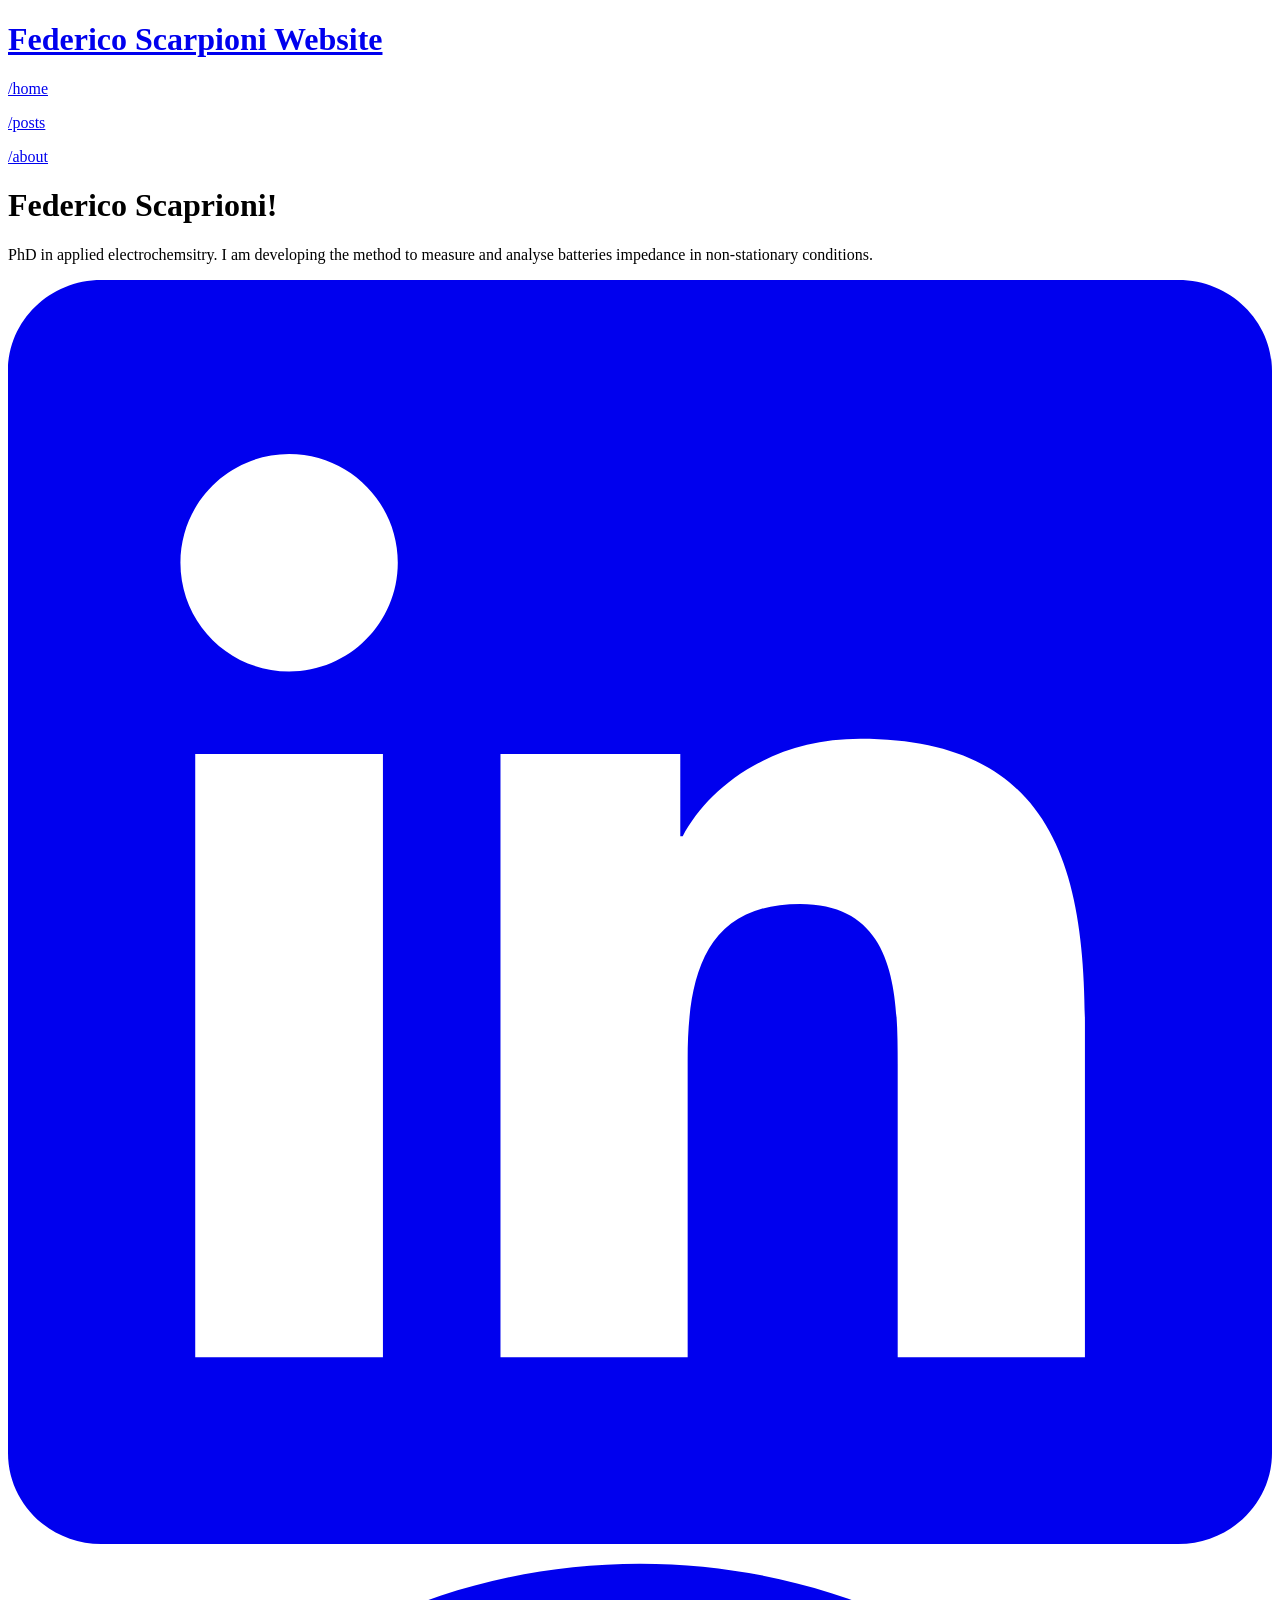
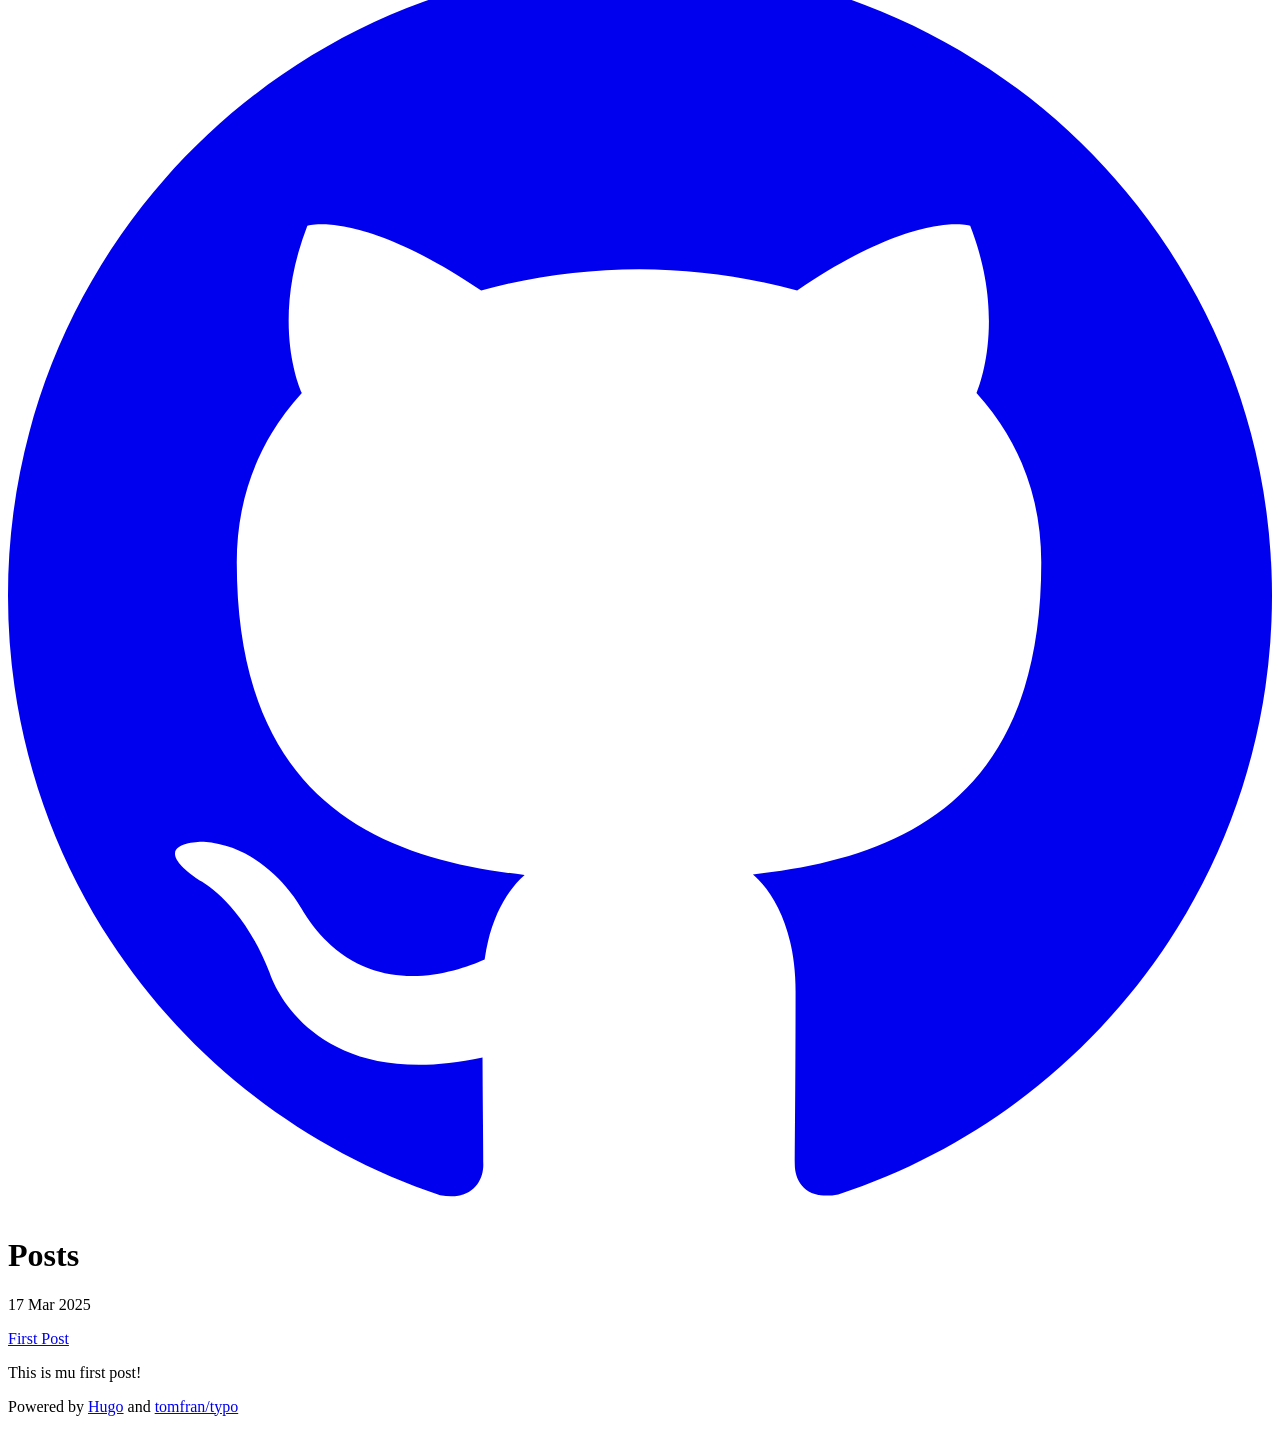
==== public/index.html @ dcdfedea "First build" ====
<!DOCTYPE html>
<html lang="en-us"
  dir="ltr">

<head>
	<meta name="generator" content="Hugo 0.145.0">
  <meta charset="utf-8">
<meta name="viewport" content="width=device-width">



<link rel="icon" type="image/ico" href="https://federicoscarpioni.github.io//favicon.ico">
<link rel="icon" type="image/png" sizes="16x16" href="https://federicoscarpioni.github.io//favicon-16x16.png">
<link rel="icon" type="image/png" sizes="32x32" href="https://federicoscarpioni.github.io//favicon-32x32.png">
<link rel="icon" type="image/png" sizes="192x192" href="https://federicoscarpioni.github.io//android-chrome-192x192.png">
<link rel="apple-touch-icon" sizes="180x180" href="https://federicoscarpioni.github.io//apple-touch-icon.png">

<link rel="alternate" type="application/rss+xml" href="https://federicoscarpioni.github.io/index.xml" title="Federico Scarpioni Website">
<meta name="description" content="A personal blog"/>



<title>
    
    Federico Scarpioni Website
    
</title>

<link rel="canonical" href="https://federicoscarpioni.github.io/"/>

<meta property="og:url" content="https://federicoscarpioni.github.io/">
  <meta property="og:site_name" content="Federico Scarpioni Website">
  <meta property="og:title" content="Home">
  <meta property="og:description" content="A personal blog">
  <meta property="og:locale" content="en_us">
  <meta property="og:type" content="website">













<link rel="stylesheet" href="/assets/combined.min.aac6743d27a20bf3c0aa1f8a621b189ed9afa2afa875152247023b9baa1f6547.css" media="all">









</head>







<body class="auto">

  <div class="content">
    <header>
      

<div class="header">

    

    <h1 class="header-title">
        <a href="https://federicoscarpioni.github.io/">Federico Scarpioni Website</a>
    </h1>

    <div class="flex">
        

        
        
      
        <p class="small  bold ">
            <a href="/" >
                /home
            </a>
        </p>
        
      
        <p class="small ">
            <a href="/posts" >
                /posts
            </a>
        </p>
        
      
        <p class="small ">
            <a href="/about" >
                /about
            </a>
        </p>
        
        
    </div>

    

</div>

    </header>

    <main class="main">
      






<div class="intro">
    
    <h1>Federico Scaprioni!</h1>
    

    
    <p>PhD in applied electrochemsitry. I am developing the method to measure and analyse batteries impedance in non-stationary conditions.</p>
    
</div>





<div class="social-icons">
    <a href="https://www.linkedin.com/in/federicoscarpioni/" target="_blank"
        rel="noopener noreferrer me"
        title="Linkedin">
        <svg role="img" fill="currentColor" viewBox="0 0 24 24" xmlns="http://www.w3.org/2000/svg"><title>LinkedIn</title><path d="M20.447 20.452h-3.554v-5.569c0-1.328-.027-3.037-1.852-3.037-1.853 0-2.136 1.445-2.136 2.939v5.667H9.351V9h3.414v1.561h.046c.477-.9 1.637-1.85 3.37-1.85 3.601 0 4.267 2.37 4.267 5.455v6.286zM5.337 7.433c-1.144 0-2.063-.926-2.063-2.065 0-1.138.92-2.063 2.063-2.063 1.14 0 2.064.925 2.064 2.063 0 1.139-.925 2.065-2.064 2.065zm1.782 13.019H3.555V9h3.564v11.452zM22.225 0H1.771C.792 0 0 .774 0 1.729v20.542C0 23.227.792 24 1.771 24h20.451C23.2 24 24 23.227 24 22.271V1.729C24 .774 23.2 0 22.222 0h.003z"/></svg>
    </a>
    <a href="https://github.com/federicoscarpioni" target="_blank"
        rel="noopener noreferrer me"
        title="Github">
        <svg role="img" fill="currentColor" viewBox="0 0 24 24" xmlns="http://www.w3.org/2000/svg"><title>GitHub</title><path d="M12 .297c-6.63 0-12 5.373-12 12 0 5.303 3.438 9.8 8.205 11.385.6.113.82-.258.82-.577 0-.285-.01-1.04-.015-2.04-3.338.724-4.042-1.61-4.042-1.61C4.422 18.07 3.633 17.7 3.633 17.7c-1.087-.744.084-.729.084-.729 1.205.084 1.838 1.236 1.838 1.236 1.07 1.835 2.809 1.305 3.495.998.108-.776.417-1.305.76-1.605-2.665-.3-5.466-1.332-5.466-5.93 0-1.31.465-2.38 1.235-3.22-.135-.303-.54-1.523.105-3.176 0 0 1.005-.322 3.3 1.23.96-.267 1.98-.399 3-.405 1.02.006 2.04.138 3 .405 2.28-1.552 3.285-1.23 3.285-1.23.645 1.653.24 2.873.12 3.176.765.84 1.23 1.91 1.23 3.22 0 4.61-2.805 5.625-5.475 5.92.42.36.81 1.096.81 2.22 0 1.606-.015 2.896-.015 3.286 0 .315.21.69.825.57C20.565 22.092 24 17.592 24 12.297c0-6.627-5.373-12-12-12"/></svg>
    </a>
</div>






<div class="list-container">
    
    <h1> Posts </h1>
    

    

    
    
    
    

    

    
    <div class="post-line">

    
    
    
    

    <p class="line-date">17 Mar 2025 </p>

    <div>
        <p class="line-title">
            <a href="/posts/first-post/">
                First Post
            </a>
        </p>

        
        <p class="line-summary"> <p>This is mu first post!</p> </p>
        
    </div>
</div>
    

    

    
</div>


    </main>
  </div>

  <footer>
    

    
    <p>Powered by
        <a href="https://gohugo.io/">Hugo</a>
        and
        <a href="https://github.com/tomfran/typo">tomfran/typo</a>
    </p>
    
    
    


  </footer>

  

</body>

<script src="/js/theme-switch.js"></script>
<script defer src="/js/copy-code.js"></script>
</html>
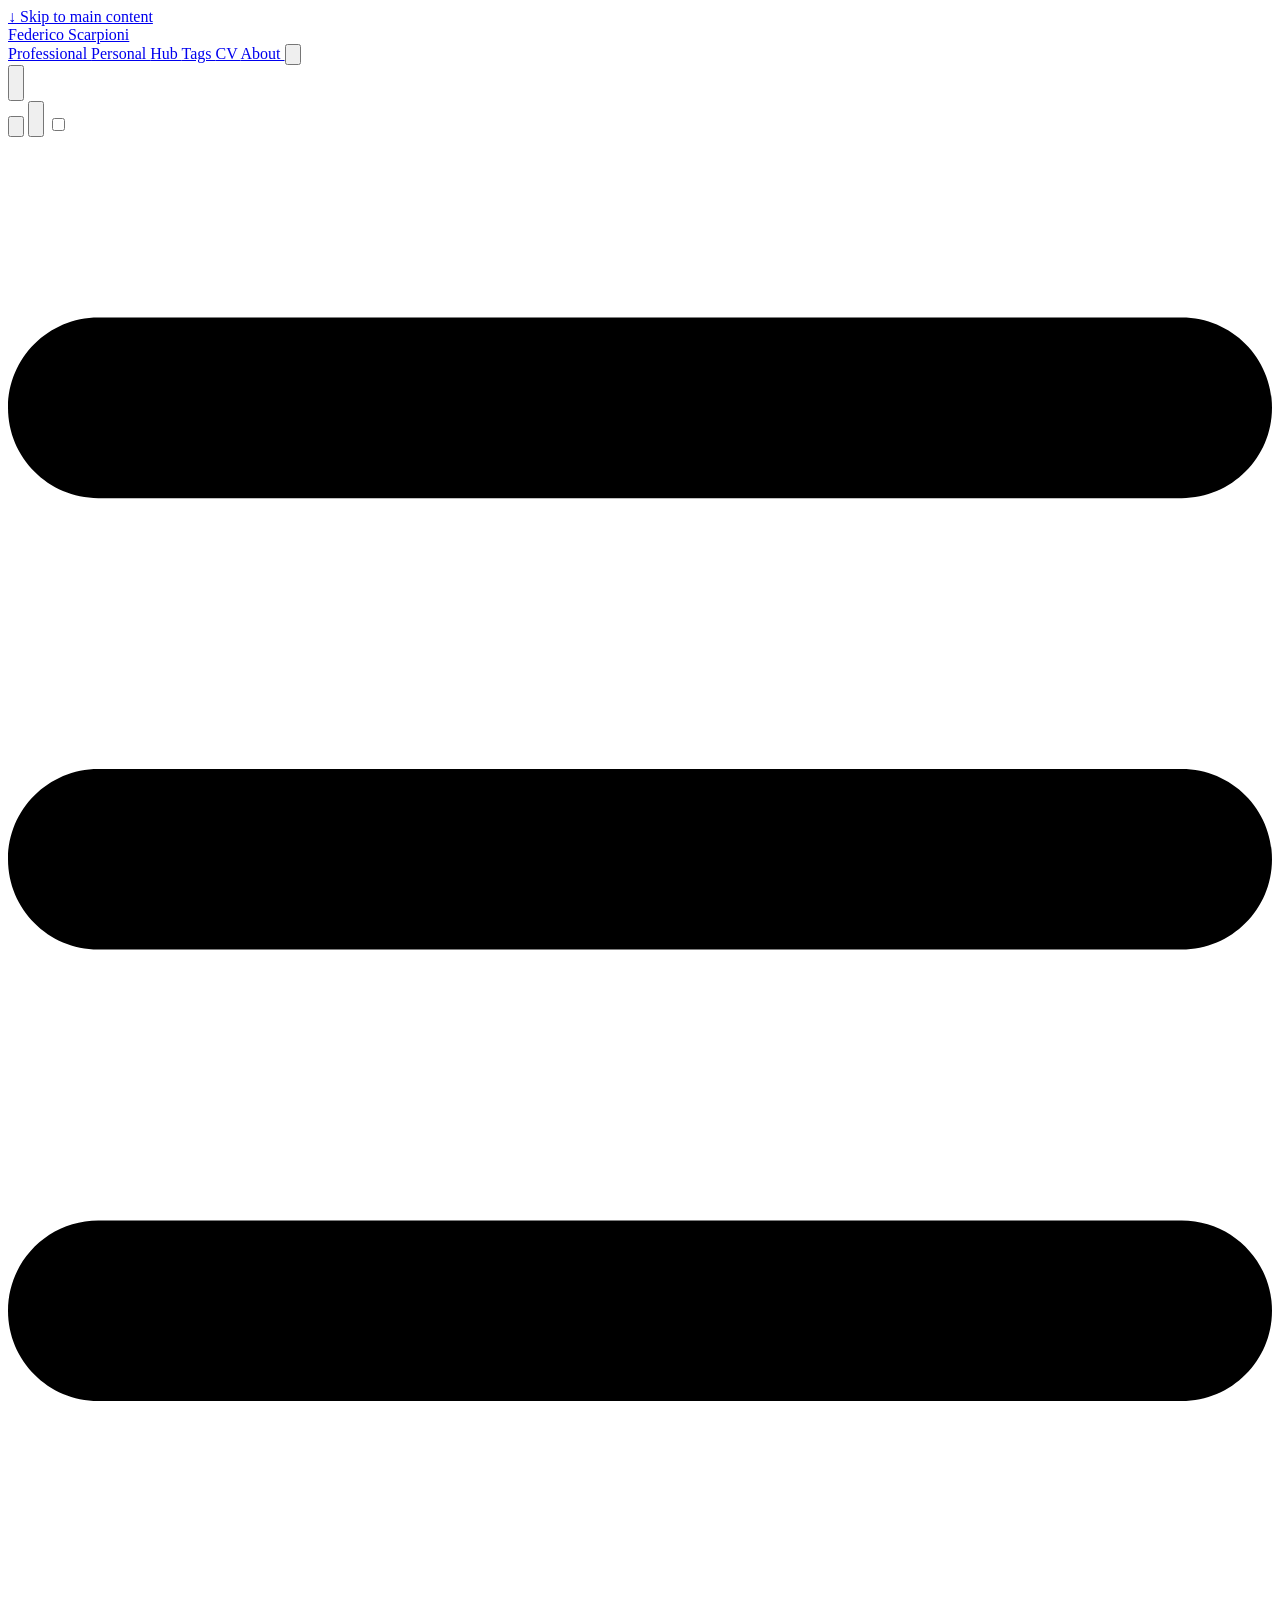
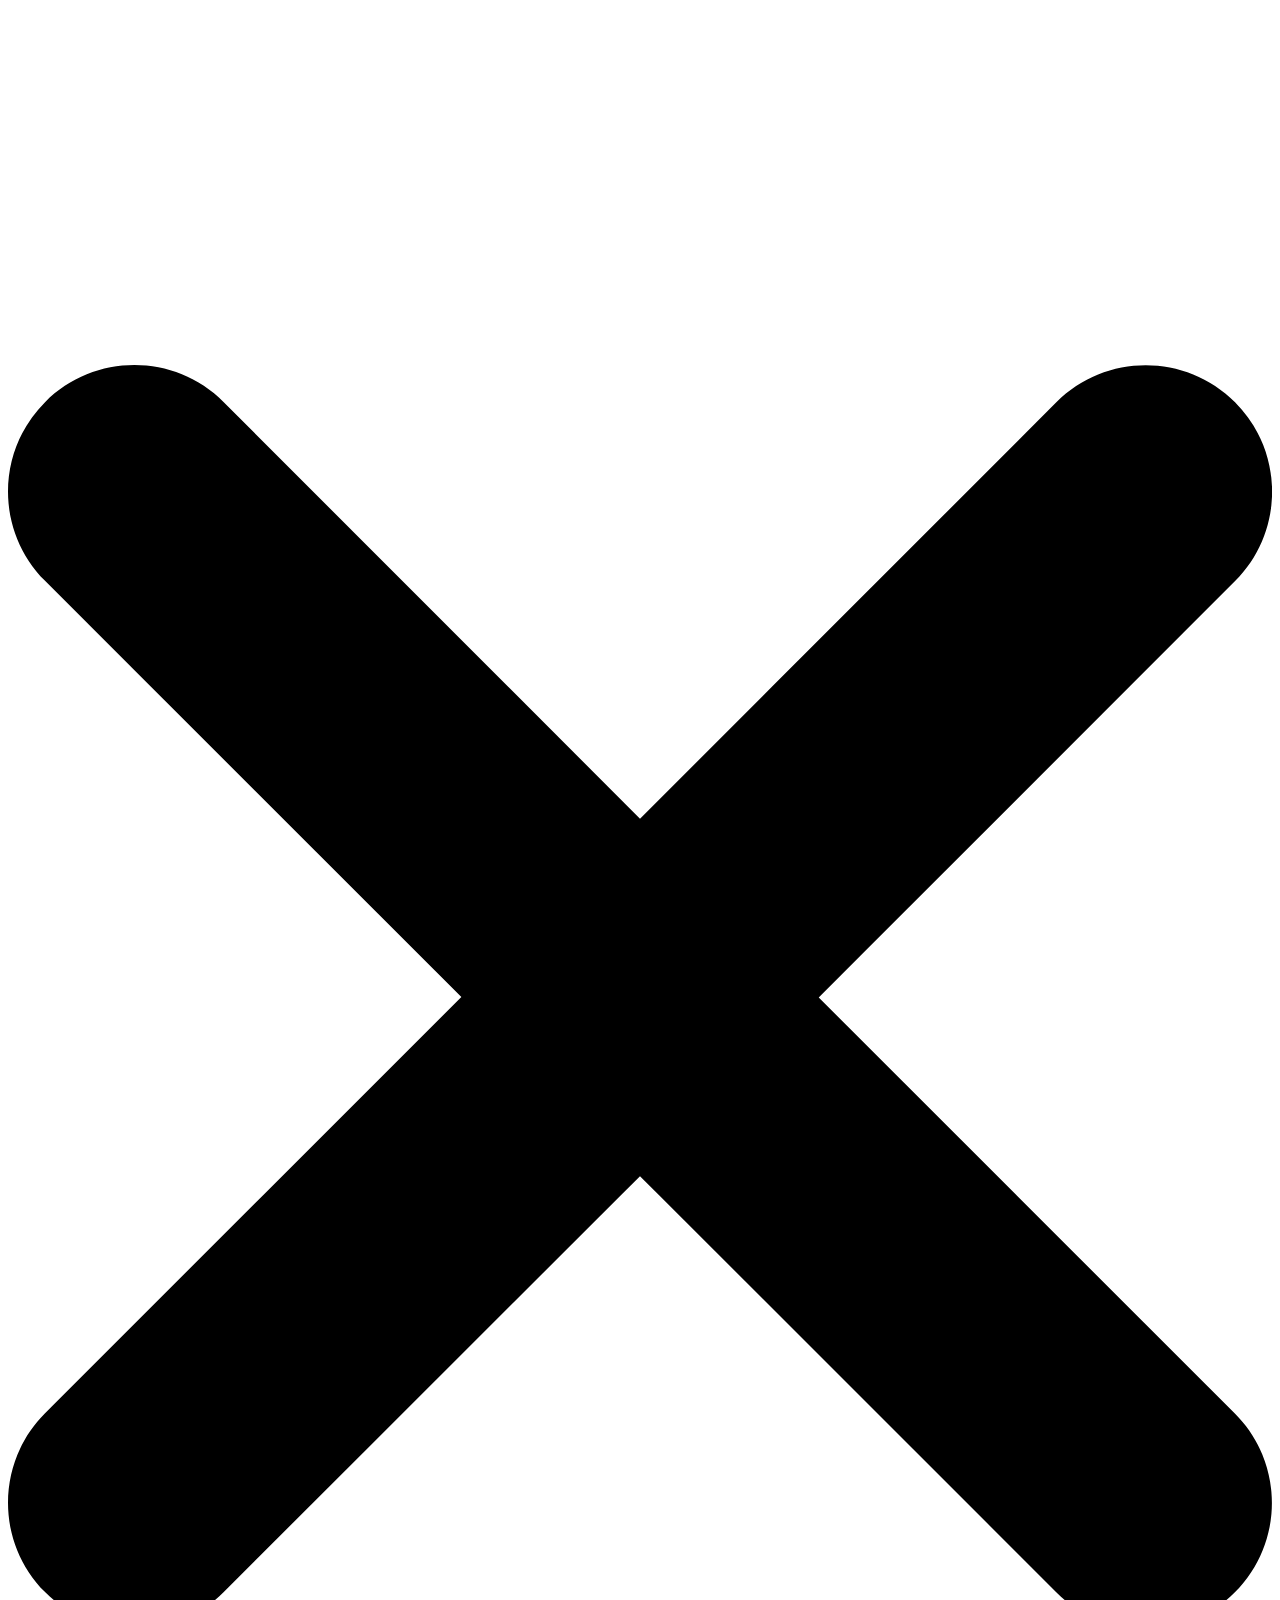
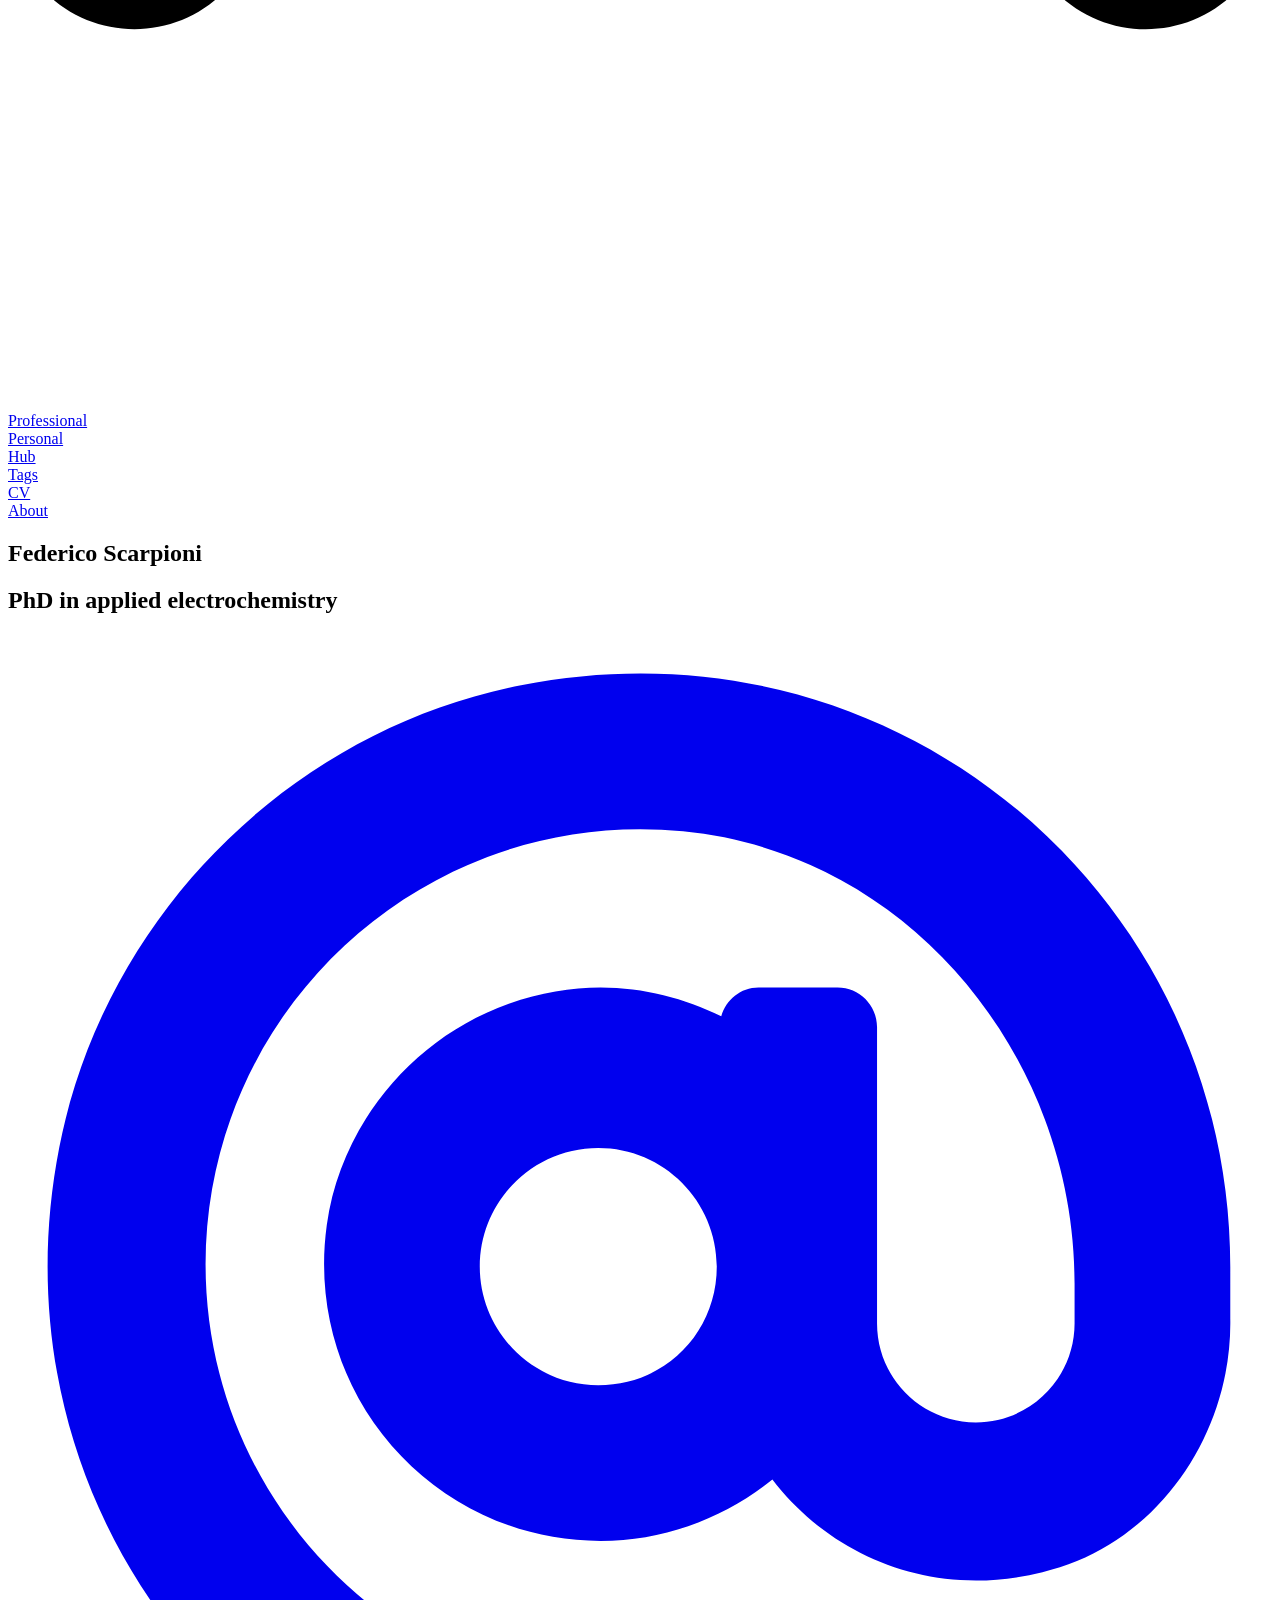
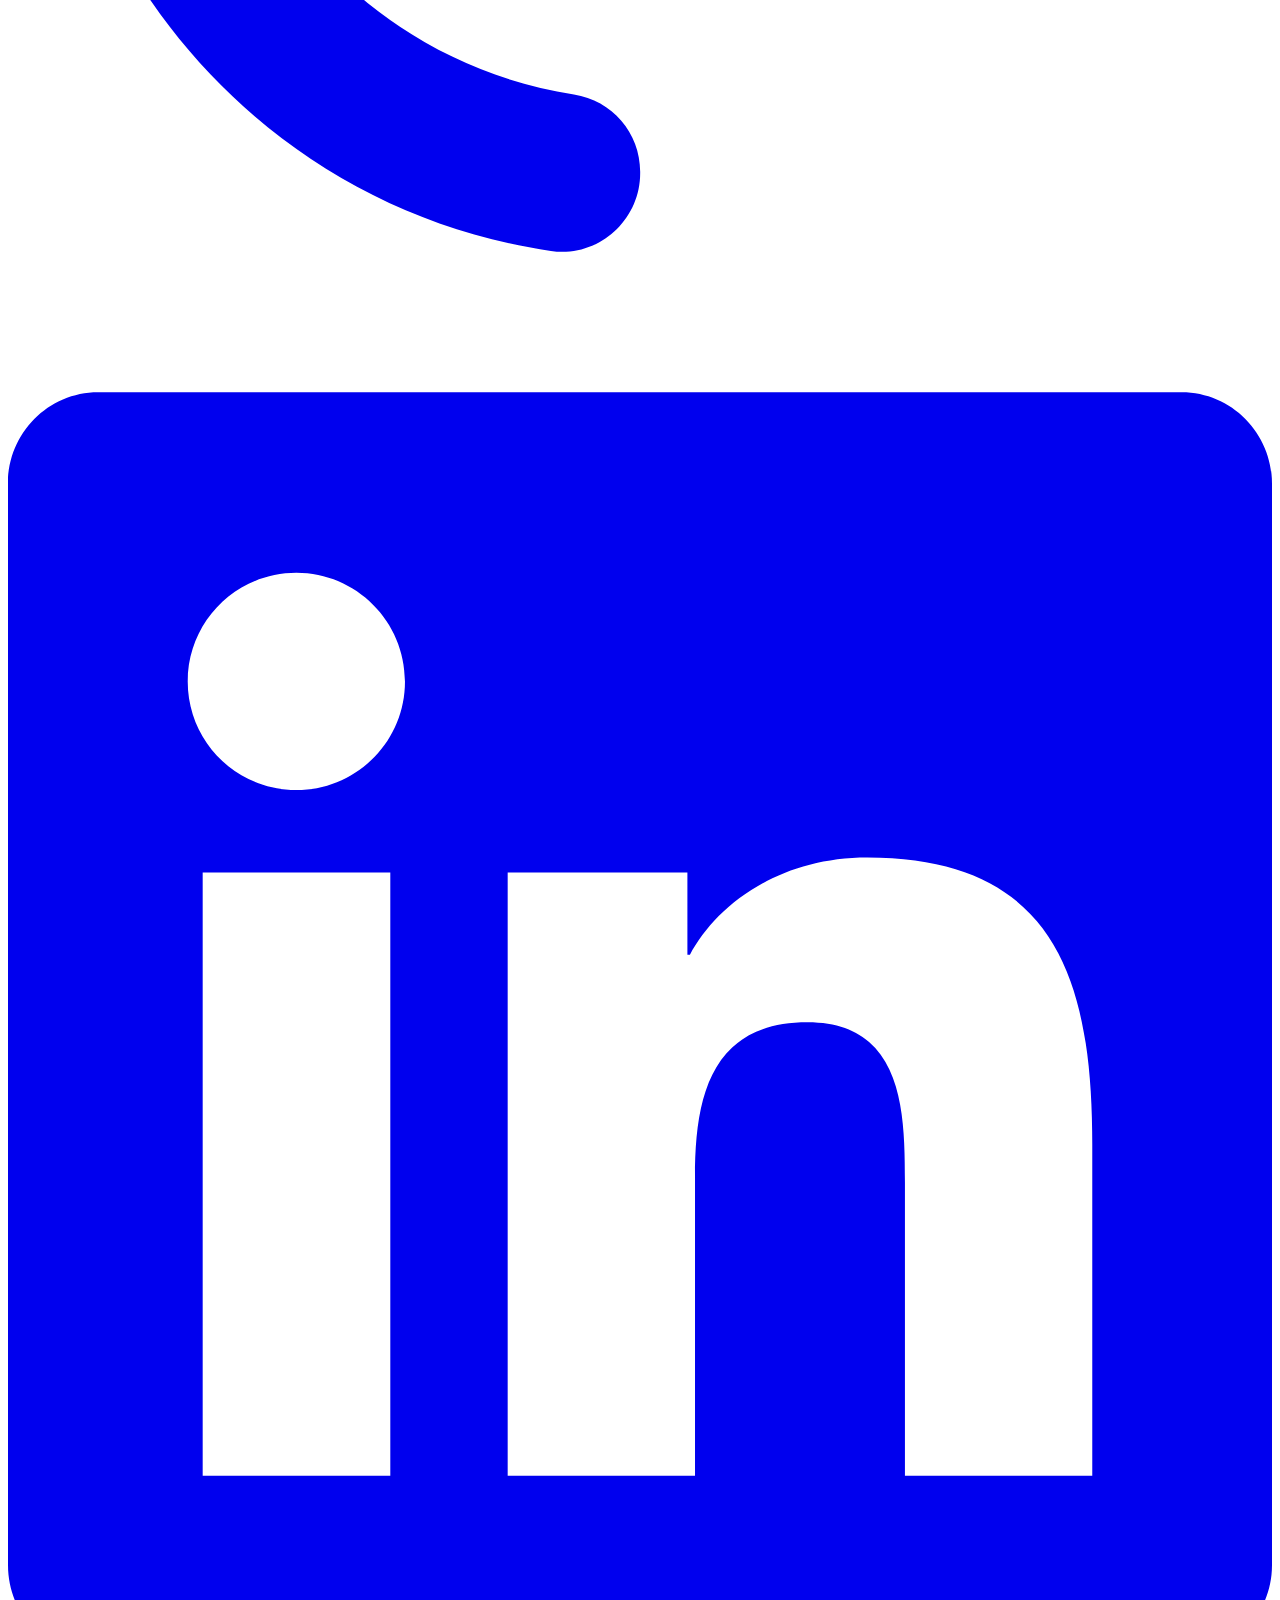
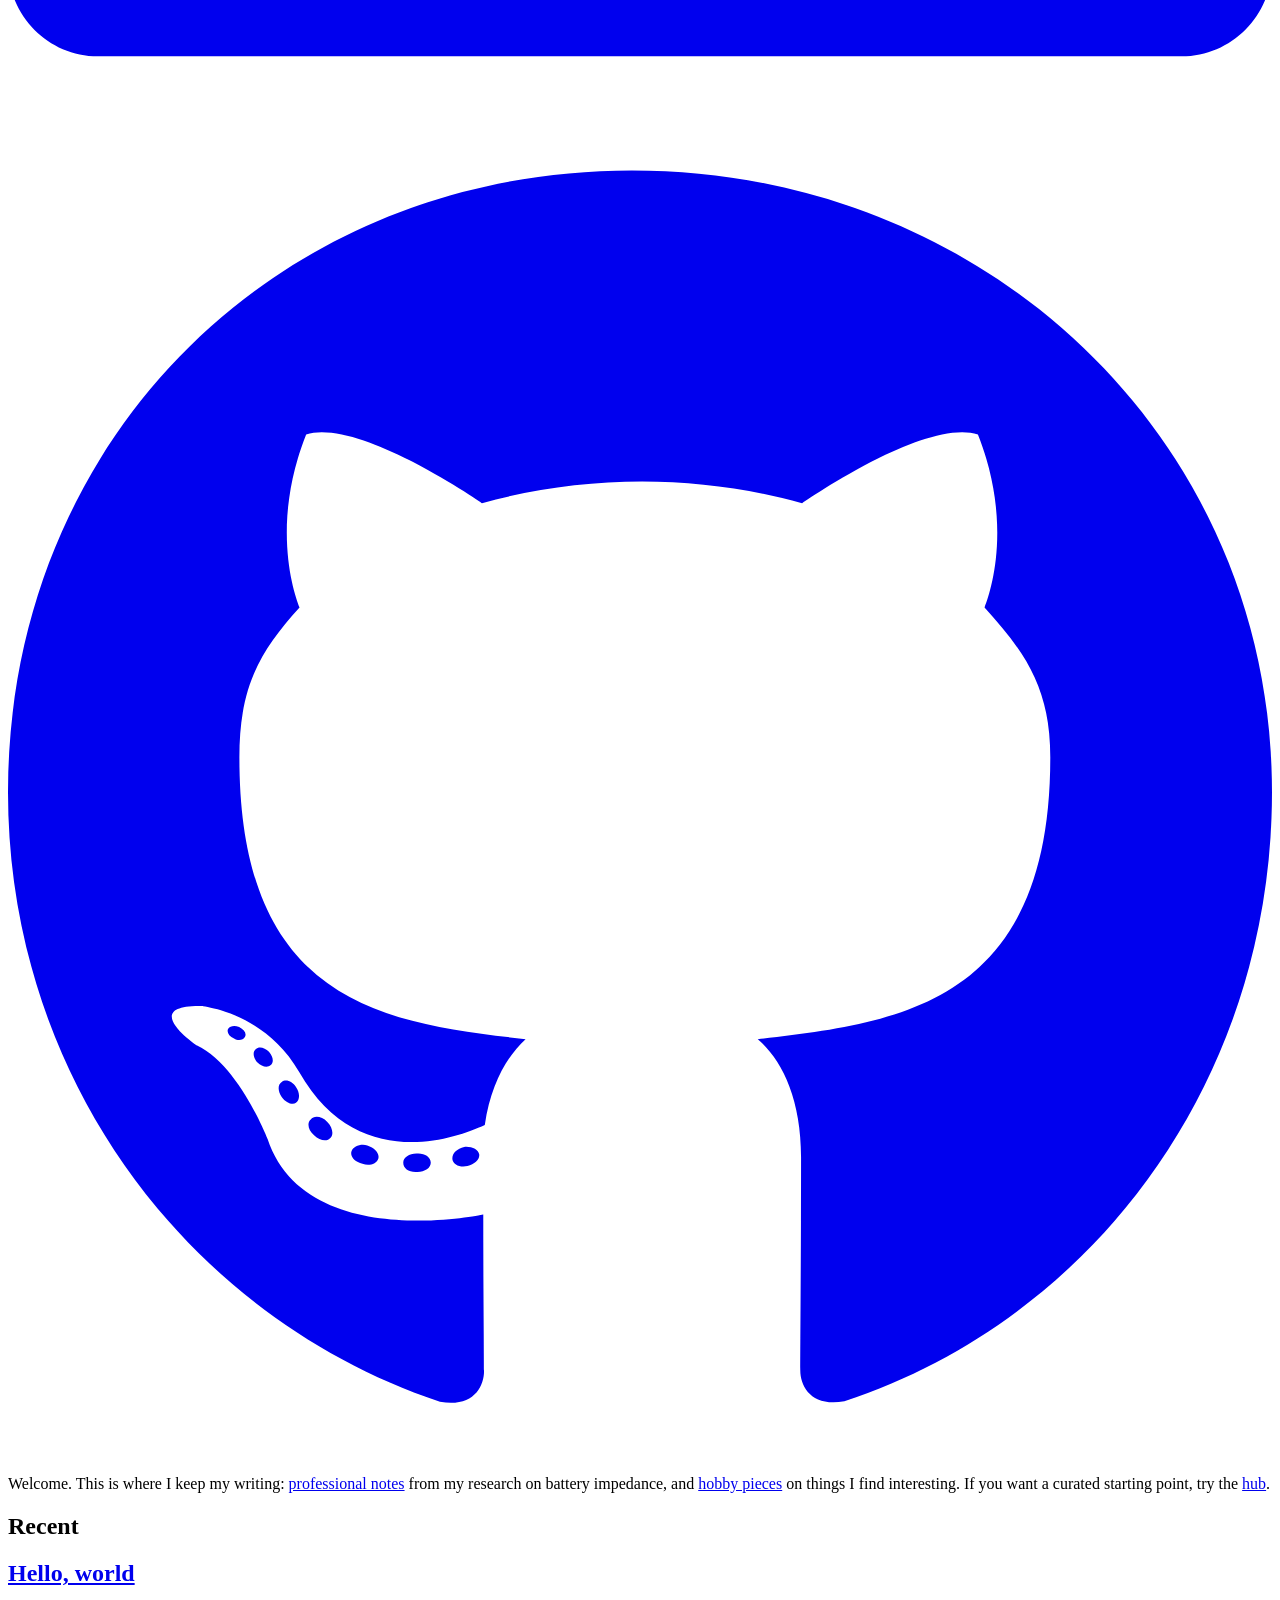
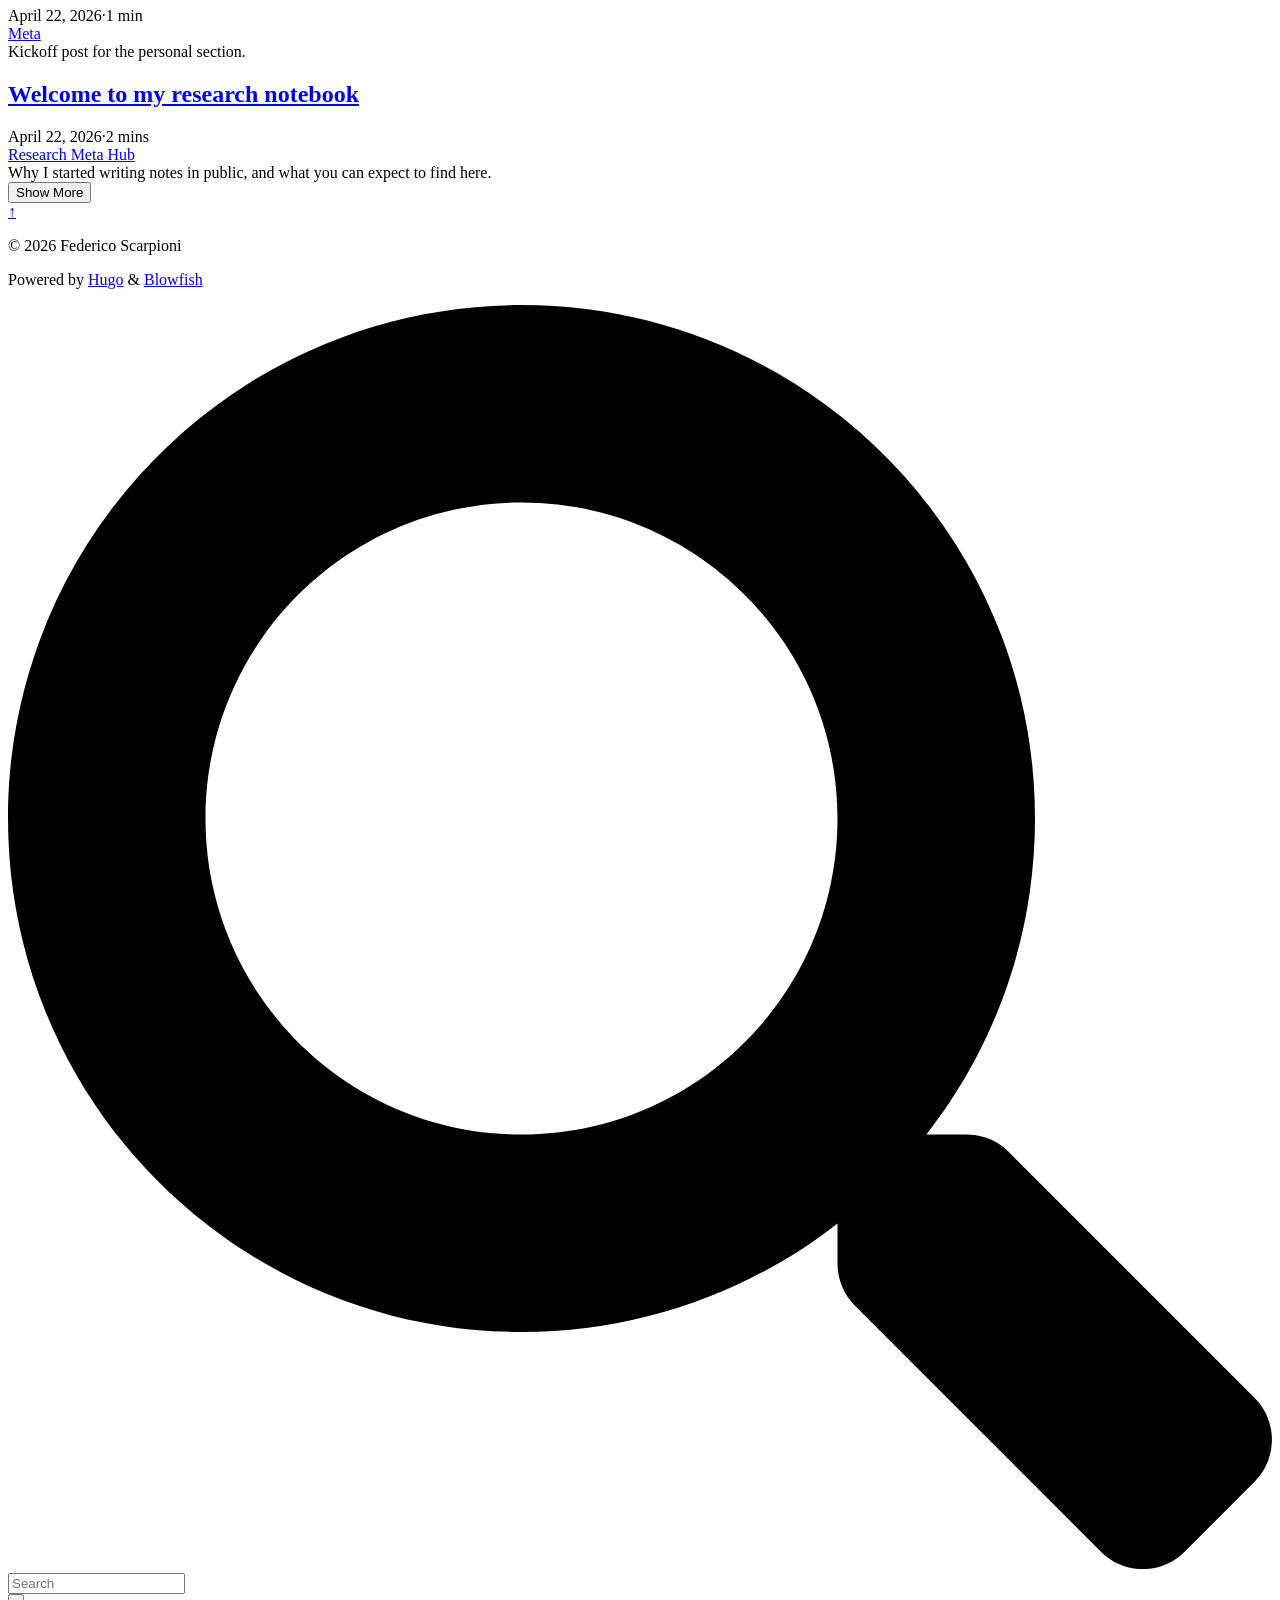
==== commit 8681f327: "Switch to Blowfish theme and restructure content" ====
--- a/public/index.html
+++ b/public/index.html
@@ -1,62 +1,255 @@
-<!DOCTYPE html>
-<html lang="en-us"
-  dir="ltr">
-
-<head>
-	<meta name="generator" content="Hugo 0.145.0">
+<!doctype html>
+<html
+  lang="en"
+  dir="ltr"
+  class="scroll-smooth"
+  data-default-appearance="auto"
+  data-auto-appearance="true"><head>
+	<meta name="generator" content="Hugo 0.160.1"><script src="/livereload.js?mindelay=10&amp;v=2&amp;port=1313&amp;path=livereload" data-no-instant defer></script>
   <meta charset="utf-8">
-<meta name="viewport" content="width=device-width">
-
-
-
-<link rel="icon" type="image/ico" href="https://federicoscarpioni.github.io//favicon.ico">
-<link rel="icon" type="image/png" sizes="16x16" href="https://federicoscarpioni.github.io//favicon-16x16.png">
-<link rel="icon" type="image/png" sizes="32x32" href="https://federicoscarpioni.github.io//favicon-32x32.png">
-<link rel="icon" type="image/png" sizes="192x192" href="https://federicoscarpioni.github.io//android-chrome-192x192.png">
-<link rel="apple-touch-icon" sizes="180x180" href="https://federicoscarpioni.github.io//apple-touch-icon.png">
-
-<link rel="alternate" type="application/rss+xml" href="https://federicoscarpioni.github.io/index.xml" title="Federico Scarpioni Website">
-<meta name="description" content="A personal blog"/>
-
-
-
-<title>
-    
-    Federico Scarpioni Website
-    
-</title>
-
-<link rel="canonical" href="https://federicoscarpioni.github.io/"/>
-
-<meta property="og:url" content="https://federicoscarpioni.github.io/">
-  <meta property="og:site_name" content="Federico Scarpioni Website">
-  <meta property="og:title" content="Home">
-  <meta property="og:description" content="A personal blog">
-  <meta property="og:locale" content="en_us">
+  
+    <meta http-equiv="content-language" content="en">
+  
+  <meta name="viewport" content="width=device-width, initial-scale=1.0">
+  <meta http-equiv="X-UA-Compatible" content="ie=edge">
+  <meta name="theme-color">
+
+  
+  
+    <title>Federico Scarpioni</title>
+    <meta name="title" content="Federico Scarpioni">
+  
+
+  
+  
+    <meta name="description" content="Research notes and side projects.">
+  
+  
+  
+  
+  <link rel="canonical" href="http://localhost:1313/">
+  
+  
+    
+      <link rel="alternate" type="application/rss+xml" href="/index.xml" title="Federico Scarpioni" />
+  
+    
+      <link rel="alternate" type="application/json" href="/index.json" title="Federico Scarpioni" />
+  
+
+  
+  
+    <meta name="author" content="Federico Scarpioni">
+  
+  
+    
+      
+        
+      
+    
+      
+        
+          <link href="https://www.linkedin.com/in/federicoscarpioni/" rel="me">
+        
+      
+    
+      
+        
+          <link href="https://github.com/federicoscarpioni" rel="me">
+        
+      
+    
+  
+
+  
+  <meta property="og:url" content="http://localhost:1313/">
+  <meta property="og:site_name" content="Federico Scarpioni">
+  <meta property="og:title" content="Federico Scarpioni">
+  <meta property="og:description" content="Research notes and side projects.">
+  <meta property="og:locale" content="en">
   <meta property="og:type" content="website">
 
-
-
-
-
-
-
-
-
-
-
-
-
-<link rel="stylesheet" href="/assets/combined.min.aac6743d27a20bf3c0aa1f8a621b189ed9afa2afa875152247023b9baa1f6547.css" media="all">
-
-
-
-
-
-
-
-
-
+  
+  <meta name="twitter:card" content="summary">
+  <meta name="twitter:title" content="Federico Scarpioni">
+  <meta name="twitter:description" content="Research notes and side projects.">
+
+  
+  
+  
+  
+    
+      
+    
+  
+    
+      
+    
+  
+    
+      
+    
+  
+  
+    
+  
+
+  
+  
+  
+  
+  
+  
+
+  
+
+  
+  
+  
+  
+  
+  
+  
+  
+    
+  
+  
+  <link
+    type="text/css"
+    rel="stylesheet"
+    href="/css/main.bundle.min.07a8088c33086a4f22f8c0e9b9dd8b3d24774753ce35a341034d6f7c1e249b72e184af812c1341e6a62df443da9e4bb28feddf7f5c6f07b24a20a900ef559483.css"
+    integrity="sha512-B6gIjDMIak8i&#43;MDpud2LPSR3R1PONaNBA01vfB4km3LhhK&#43;BLBNB5qYt9EPankuyj&#43;3ff1xvB7JKIKkA71WUgw==">
+
+  
+  
+  <script
+    type="text/javascript"
+    src="/js/appearance.min.6f41174b3a05b680820fe08cadbfa5fb7a7ca347b76a0955cdc68b9d8aca1ce24f0547e138cea33bcc7904d551a90afcb1cc7f2d9fe8557075d501419046c08c.js"
+    integrity="sha512-b0EXSzoFtoCCD&#43;CMrb&#43;l&#43;3p8o0e3aglVzcaLnYrKHOJPBUfhOM6jO8x5BNVRqQr8scx/LZ/oVXB11QFBkEbAjA=="></script>
+  
+  
+  
+  
+  
+  
+    
+    <script src="/lib/zoom/zoom.min.umd.a527109b68c082a70f3697716dd72a9d5aa8b545cf800cecbbc7399f2ca6f6e0ce3e431f2062b48bbfa47c9ea42822714060bef309be073f49b9c0e30d318d7b.js" integrity="sha512-pScQm2jAgqcPNpdxbdcqnVqotUXPgAzsu8c5nyym9uDOPkMfIGK0i7&#43;kfJ6kKCJxQGC&#43;8wm&#43;Bz9JucDjDTGNew=="></script>
+  
+
+  
+  
+  
+    
+  
+  
+    
+  
+  
+    
+  
+  
+  
+  
+  
+  
+    
+    <script
+      defer
+      type="text/javascript"
+      id="script-bundle"
+      src="/js/main.bundle.min.4c6b36324987fc05dd8cd58437946294b6f2e315675cef16098738373ac2a0fe600416b00e13a1a8687c872f82868f7a0ece1e4ae0b9ea6ead63721f5e8b6748.js"
+      integrity="sha512-TGs2MkmH/AXdjNWEN5RilLby4xVnXO8WCYc4NzrCoP5gBBawDhOhqGh8hy&#43;Cho96Ds4eSuC56m6tY3IfXotnSA=="
+      data-copy="Copy"
+      data-copied="Copied"></script>
+  
+
+  
+  
+
+
+
+
+
+
+
+
+
+
+
+
+
+
+
+
+
+
+
+
+
+
+
+
+  
+
+  
+
+  
+
+  
+
+  
+
+
+
+
+
+
+
+
+
+
+
+
+
+  
+  
+    <link rel="apple-touch-icon" sizes="180x180" href="/apple-touch-icon.png">
+    <link rel="icon" type="image/png" sizes="32x32" href="/favicon-32x32.png">
+    <link rel="icon" type="image/png" sizes="16x16" href="/favicon-16x16.png">
+    <link rel="manifest" href="/site.webmanifest">
+  
+
+  
+  <script type="application/ld+json">
+  {
+    "@context": "https://schema.org",
+    "@type": "WebSite",
+    "@id": "http://localhost:1313/",
+    "name": "Federico Scarpioni",
+    "description": "Personal site and writing of Federico Scarpioni – electrochemistry, batteries, and things I think about.",
+    "inLanguage": "en",
+    "url": "http://localhost:1313/",
+    
+    "publisher" : {
+      "@type": "Person",
+      "name": "Federico Scarpioni"
+    }
+  }
+  </script>
+
+
+
+  
+  
+
+  
+  
+
+  
+  
+
+  
+  
 </head>
 
 
@@ -65,162 +258,949 @@
 
 
 
-<body class="auto">
-
-  <div class="content">
+
+
+
+
+
+
+
+
+
+
+
+  
+  <body class="flex flex-col h-screen m-auto leading-7 max-w-7xl px-6 sm:px-14 md:px-24 lg:px-32 text-lg bg-neutral text-neutral-900 dark:bg-neutral-800 dark:text-neutral bf-scrollbar">
+    <div id="the-top" class="absolute flex self-center">
+      <a
+        class="px-3 py-1 text-sm -translate-y-8 rounded-b-lg bg-primary-200 focus:translate-y-0 dark:bg-neutral-600"
+        href="#main-content">
+        <span class="font-bold text-primary-600 pe-2 dark:text-primary-400">&darr;</span>
+        Skip to main content
+      </a>
+    </div>
+    
+    
+      <div class="main-menu flex items-center w-full gap-2 p-1 pl-0">
+  
+  
+    <a href="/" class="text-base font-medium truncate min-w-0 shrink">
+      Federico Scarpioni
+    </a>
+  
+  <div class="flex items-center ms-auto">
+    <div class="hidden md:flex">
+      <nav class="flex items-center gap-x-5 h-12">
+  
+    
+      
+  
+    <a
+      href="/professional/"
+      
+      class="flex items-center bf-icon-color-hover"
+      aria-label="Professional"
+      title="Professional">
+      
+      
+        <span class="text-base font-medium break-normal">
+          Professional
+        </span>
+      
+    </a>
+  
+
+    
+      
+  
+    <a
+      href="/personal/"
+      
+      class="flex items-center bf-icon-color-hover"
+      aria-label="Personal"
+      title="Personal">
+      
+      
+        <span class="text-base font-medium break-normal">
+          Personal
+        </span>
+      
+    </a>
+  
+
+    
+      
+  
+    <a
+      href="/hub/"
+      
+      class="flex items-center bf-icon-color-hover"
+      aria-label="Hub"
+      title="The Hub">
+      
+      
+        <span class="text-base font-medium break-normal">
+          Hub
+        </span>
+      
+    </a>
+  
+
+    
+      
+  
+    <a
+      href="/tags/"
+      
+      class="flex items-center bf-icon-color-hover"
+      aria-label="Tags"
+      title="Tags">
+      
+      
+        <span class="text-base font-medium break-normal">
+          Tags
+        </span>
+      
+    </a>
+  
+
+    
+      
+  
+    <a
+      href="/cv/"
+      
+      class="flex items-center bf-icon-color-hover"
+      aria-label="CV"
+      title="Curriculum Vitae">
+      
+      
+        <span class="text-base font-medium break-normal">
+          CV
+        </span>
+      
+    </a>
+  
+
+    
+      
+  
+    <a
+      href="/about/"
+      
+      class="flex items-center bf-icon-color-hover"
+      aria-label="About"
+      title="About">
+      
+      
+        <span class="text-base font-medium break-normal">
+          About
+        </span>
+      
+    </a>
+  
+
+    
+  
+
+  
+
+  
+
+  
+    <button
+      id="search-button"
+      aria-label="Search"
+      class="text-base bf-icon-color-hover"
+      title="Search (/)">
+      <span class="relative block icon"><svg aria-hidden="true" focusable="false" data-prefix="fas" data-icon="search" class="svg-inline--fa fa-search fa-w-16" role="img" xmlns="http://www.w3.org/2000/svg" viewBox="0 0 512 512"><path fill="currentColor" d="M505 442.7L405.3 343c-4.5-4.5-10.6-7-17-7H372c27.6-35.3 44-79.7 44-128C416 93.1 322.9 0 208 0S0 93.1 0 208s93.1 208 208 208c48.3 0 92.7-16.4 128-44v16.3c0 6.4 2.5 12.5 7 17l99.7 99.7c9.4 9.4 24.6 9.4 33.9 0l28.3-28.3c9.4-9.4 9.4-24.6.1-34zM208 336c-70.7 0-128-57.2-128-128 0-70.7 57.2-128 128-128 70.7 0 128 57.2 128 128 0 70.7-57.2 128-128 128z"/></svg>
+</span>
+    </button>
+  
+
+  
+    <div class="flex items-center">
+      <button
+        id="appearance-switcher"
+        aria-label="Dark mode switcher"
+        type="button"
+        class="text-base bf-icon-color-hover">
+        <div class="flex items-center justify-center dark:hidden">
+          <span class="relative block icon"><svg xmlns="http://www.w3.org/2000/svg" viewBox="0 0 512 512"><path fill="currentColor" d="M32 256c0-123.8 100.3-224 223.8-224c11.36 0 29.7 1.668 40.9 3.746c9.616 1.777 11.75 14.63 3.279 19.44C245 86.5 211.2 144.6 211.2 207.8c0 109.7 99.71 193 208.3 172.3c9.561-1.805 16.28 9.324 10.11 16.95C387.9 448.6 324.8 480 255.8 480C132.1 480 32 379.6 32 256z"/></svg>
+</span>
+        </div>
+        <div class="items-center justify-center hidden dark:flex">
+          <span class="relative block icon"><svg xmlns="http://www.w3.org/2000/svg" viewBox="0 0 512 512"><path fill="currentColor" d="M256 159.1c-53.02 0-95.1 42.98-95.1 95.1S202.1 351.1 256 351.1s95.1-42.98 95.1-95.1S309 159.1 256 159.1zM509.3 347L446.1 255.1l63.15-91.01c6.332-9.125 1.104-21.74-9.826-23.72l-109-19.7l-19.7-109c-1.975-10.93-14.59-16.16-23.72-9.824L256 65.89L164.1 2.736c-9.125-6.332-21.74-1.107-23.72 9.824L121.6 121.6L12.56 141.3C1.633 143.2-3.596 155.9 2.736 164.1L65.89 256l-63.15 91.01c-6.332 9.125-1.105 21.74 9.824 23.72l109 19.7l19.7 109c1.975 10.93 14.59 16.16 23.72 9.824L256 446.1l91.01 63.15c9.127 6.334 21.75 1.107 23.72-9.822l19.7-109l109-19.7C510.4 368.8 515.6 356.1 509.3 347zM256 383.1c-70.69 0-127.1-57.31-127.1-127.1c0-70.69 57.31-127.1 127.1-127.1s127.1 57.3 127.1 127.1C383.1 326.7 326.7 383.1 256 383.1z"/></svg>
+</span>
+        </div>
+      </button>
+    </div>
+  
+</nav>
+
+
+
+    </div>
+    <div class="flex md:hidden">
+      <div class="flex items-center h-14 gap-4">
+  
+    <button
+      id="search-button-mobile"
+      aria-label="Search"
+      class="flex items-center justify-center bf-icon-color-hover"
+      title="Search (/)">
+      <span class="relative block icon"><svg aria-hidden="true" focusable="false" data-prefix="fas" data-icon="search" class="svg-inline--fa fa-search fa-w-16" role="img" xmlns="http://www.w3.org/2000/svg" viewBox="0 0 512 512"><path fill="currentColor" d="M505 442.7L405.3 343c-4.5-4.5-10.6-7-17-7H372c27.6-35.3 44-79.7 44-128C416 93.1 322.9 0 208 0S0 93.1 0 208s93.1 208 208 208c48.3 0 92.7-16.4 128-44v16.3c0 6.4 2.5 12.5 7 17l99.7 99.7c9.4 9.4 24.6 9.4 33.9 0l28.3-28.3c9.4-9.4 9.4-24.6.1-34zM208 336c-70.7 0-128-57.2-128-128 0-70.7 57.2-128 128-128 70.7 0 128 57.2 128 128 0 70.7-57.2 128-128 128z"/></svg>
+</span>
+    </button>
+  
+
+  
+    <button
+      id="appearance-switcher-mobile"
+      type="button"
+      aria-label="Dark mode switcher"
+      class="flex items-center justify-center text-neutral-900 hover:text-primary-600 dark:text-neutral-200 dark:hover:text-primary-400">
+      <div class="dark:hidden">
+        <span class="relative block icon"><svg xmlns="http://www.w3.org/2000/svg" viewBox="0 0 512 512"><path fill="currentColor" d="M32 256c0-123.8 100.3-224 223.8-224c11.36 0 29.7 1.668 40.9 3.746c9.616 1.777 11.75 14.63 3.279 19.44C245 86.5 211.2 144.6 211.2 207.8c0 109.7 99.71 193 208.3 172.3c9.561-1.805 16.28 9.324 10.11 16.95C387.9 448.6 324.8 480 255.8 480C132.1 480 32 379.6 32 256z"/></svg>
+</span>
+      </div>
+      <div class="hidden dark:block">
+        <span class="relative block icon"><svg xmlns="http://www.w3.org/2000/svg" viewBox="0 0 512 512"><path fill="currentColor" d="M256 159.1c-53.02 0-95.1 42.98-95.1 95.1S202.1 351.1 256 351.1s95.1-42.98 95.1-95.1S309 159.1 256 159.1zM509.3 347L446.1 255.1l63.15-91.01c6.332-9.125 1.104-21.74-9.826-23.72l-109-19.7l-19.7-109c-1.975-10.93-14.59-16.16-23.72-9.824L256 65.89L164.1 2.736c-9.125-6.332-21.74-1.107-23.72 9.824L121.6 121.6L12.56 141.3C1.633 143.2-3.596 155.9 2.736 164.1L65.89 256l-63.15 91.01c-6.332 9.125-1.105 21.74 9.824 23.72l109 19.7l19.7 109c1.975 10.93 14.59 16.16 23.72 9.824L256 446.1l91.01 63.15c9.127 6.334 21.75 1.107 23.72-9.822l19.7-109l109-19.7C510.4 368.8 515.6 356.1 509.3 347zM256 383.1c-70.69 0-127.1-57.31-127.1-127.1c0-70.69 57.31-127.1 127.1-127.1s127.1 57.3 127.1 127.1C383.1 326.7 326.7 383.1 256 383.1z"/></svg>
+</span>
+      </div>
+    </button>
+  
+
+  
+    <input type="checkbox" id="mobile-menu-toggle" autocomplete="off" class="hidden peer">
+    <label for="mobile-menu-toggle" class="flex items-center justify-center cursor-pointer bf-icon-color-hover">
+      <span class="relative block icon"><svg xmlns="http://www.w3.org/2000/svg" viewBox="0 0 448 512"><path fill="currentColor" d="M0 96C0 78.33 14.33 64 32 64H416C433.7 64 448 78.33 448 96C448 113.7 433.7 128 416 128H32C14.33 128 0 113.7 0 96zM0 256C0 238.3 14.33 224 32 224H416C433.7 224 448 238.3 448 256C448 273.7 433.7 288 416 288H32C14.33 288 0 273.7 0 256zM416 448H32C14.33 448 0 433.7 0 416C0 398.3 14.33 384 32 384H416C433.7 384 448 398.3 448 416C448 433.7 433.7 448 416 448z"/></svg>
+</span>
+    </label>
+
+    <div
+      role="dialog"
+      aria-modal="true"
+      style="scrollbar-gutter: stable;"
+      class="fixed inset-0 z-50 invisible overflow-y-auto px-6 py-20 opacity-0 transition-[opacity,visibility] duration-300 peer-checked:visible peer-checked:opacity-100 bg-neutral-50/97 dark:bg-neutral-900/99
+      bf-scrollbar">
+      <label
+        for="mobile-menu-toggle"
+        class="fixed end-8 top-5 flex items-center justify-center z-50 h-12 w-12 cursor-pointer select-none rounded-full bf-icon-color-hover border bf-border-color bf-border-color-hover bg-neutral-50 dark:bg-neutral-900">
+        <span class="relative block icon"><svg xmlns="http://www.w3.org/2000/svg" viewBox="0 0 320 512"><path fill="currentColor" d="M310.6 361.4c12.5 12.5 12.5 32.75 0 45.25C304.4 412.9 296.2 416 288 416s-16.38-3.125-22.62-9.375L160 301.3L54.63 406.6C48.38 412.9 40.19 416 32 416S15.63 412.9 9.375 406.6c-12.5-12.5-12.5-32.75 0-45.25l105.4-105.4L9.375 150.6c-12.5-12.5-12.5-32.75 0-45.25s32.75-12.5 45.25 0L160 210.8l105.4-105.4c12.5-12.5 32.75-12.5 45.25 0s12.5 32.75 0 45.25l-105.4 105.4L310.6 361.4z"/></svg>
+</span>
+      </label>
+      <nav class="mx-auto max-w-md space-y-6">
+        
+  
+    
+    <div class="px-2">
+      <a
+        href="/professional/"
+        aria-label="Professional"
+        
+        class="flex items-center gap-4 group bf-icon-color-hover text-neutral-700 dark:text-neutral-200">
+        
+        <span title="Professional" class="text-2xl font-bold tracking-tight">
+          Professional
+        </span>
+        
+      </a>
+
+      
+    </div>
+  
+    
+    <div class="px-2">
+      <a
+        href="/personal/"
+        aria-label="Personal"
+        
+        class="flex items-center gap-4 group bf-icon-color-hover text-neutral-700 dark:text-neutral-200">
+        
+        <span title="Personal" class="text-2xl font-bold tracking-tight">
+          Personal
+        </span>
+        
+      </a>
+
+      
+    </div>
+  
+    
+    <div class="px-2">
+      <a
+        href="/hub/"
+        aria-label="Hub"
+        
+        class="flex items-center gap-4 group bf-icon-color-hover text-neutral-700 dark:text-neutral-200">
+        
+        <span title="The Hub" class="text-2xl font-bold tracking-tight">
+          Hub
+        </span>
+        
+      </a>
+
+      
+    </div>
+  
+    
+    <div class="px-2">
+      <a
+        href="/tags/"
+        aria-label="Tags"
+        
+        class="flex items-center gap-4 group bf-icon-color-hover text-neutral-700 dark:text-neutral-200">
+        
+        <span title="Tags" class="text-2xl font-bold tracking-tight">
+          Tags
+        </span>
+        
+      </a>
+
+      
+    </div>
+  
+    
+    <div class="px-2">
+      <a
+        href="/cv/"
+        aria-label="CV"
+        
+        class="flex items-center gap-4 group bf-icon-color-hover text-neutral-700 dark:text-neutral-200">
+        
+        <span title="Curriculum Vitae" class="text-2xl font-bold tracking-tight">
+          CV
+        </span>
+        
+      </a>
+
+      
+    </div>
+  
+    
+    <div class="px-2">
+      <a
+        href="/about/"
+        aria-label="About"
+        
+        class="flex items-center gap-4 group bf-icon-color-hover text-neutral-700 dark:text-neutral-200">
+        
+        <span title="About" class="text-2xl font-bold tracking-tight">
+          About
+        </span>
+        
+      </a>
+
+      
+    </div>
+  
+
+        
+  
+
+        
+  
+
+      </nav>
+    </div>
+  
+</div>
+
+
+
+
+
+
+
+    </div>
+  </div>
+</div>
+
+
+
+
+
+    
+    <div class="relative flex flex-col grow">
+      <main id="main-content" class="grow">
+        
+  
+  
+    
+<article
+  class=" flex flex-col items-center justify-center text-center">
+  <header class="relative px-1 py-1 flex flex-col items-center mb-3">
+    
+    <h1 class="text-4xl font-extrabold">
+      Federico Scarpioni
+    </h1>
+    
+      <h2 class="text-xl text-neutral-500 dark:text-neutral-400">
+        PhD in applied electrochemistry
+      </h2>
+    
+    <div class="mt-1 text-2xl">
+      
+  <div class="flex flex-wrap text-neutral-400 dark:text-neutral-500 space-x-2">
+    
+      
+        
+        <a
+          class="email-link hover:text-primary-700 dark:hover:text-primary-400"
+          href="#"
+          
+            data-email="bWFpbHRvOmZlZGVyaWNvc2NhcnBpb25pQGdtYWlsLmNvbQ=="
+          
+          target="_blank"
+          aria-label="Email"
+          title="Email"
+          rel="me noopener noreferrer"
+          ><span class="inline-block align-text-bottom"><span class="relative block icon"><svg xmlns="http://www.w3.org/2000/svg" viewBox="0 0 512 512"><path fill="currentColor" d="M207.8 20.73c-93.45 18.32-168.7 93.66-187 187.1c-27.64 140.9 68.65 266.2 199.1 285.1c19.01 2.888 36.17-12.26 36.17-31.49l.0001-.6631c0-15.74-11.44-28.88-26.84-31.24c-84.35-12.98-149.2-86.13-149.2-174.2c0-102.9 88.61-185.5 193.4-175.4c91.54 8.869 158.6 91.25 158.6 183.2l0 16.16c0 22.09-17.94 40.05-40 40.05s-40.01-17.96-40.01-40.05v-120.1c0-8.847-7.161-16.02-16.01-16.02l-31.98 .0036c-7.299 0-13.2 4.992-15.12 11.68c-24.85-12.15-54.24-16.38-86.06-5.106c-38.75 13.73-68.12 48.91-73.72 89.64c-9.483 69.01 43.81 128 110.9 128c26.44 0 50.43-9.544 69.59-24.88c24 31.3 65.23 48.69 109.4 37.49C465.2 369.3 496 324.1 495.1 277.2V256.3C495.1 107.1 361.2-9.332 207.8 20.73zM239.1 304.3c-26.47 0-48-21.56-48-48.05s21.53-48.05 48-48.05s48 21.56 48 48.05S266.5 304.3 239.1 304.3z"/></svg>
+</span></span></a
+        >
+      
+    
+      
+        
+        <a
+          class=" hover:text-primary-700 dark:hover:text-primary-400"
+          href="https://www.linkedin.com/in/federicoscarpioni/"
+          
+          target="_blank"
+          aria-label="Linkedin"
+          title="Linkedin"
+          rel="me noopener noreferrer"
+          ><span class="inline-block align-text-bottom"><span class="relative block icon"><svg xmlns="http://www.w3.org/2000/svg" viewBox="0 0 448 512"><path fill="currentColor" d="M416 32H31.9C14.3 32 0 46.5 0 64.3v383.4C0 465.5 14.3 480 31.9 480H416c17.6 0 32-14.5 32-32.3V64.3c0-17.8-14.4-32.3-32-32.3zM135.4 416H69V202.2h66.5V416zm-33.2-243c-21.3 0-38.5-17.3-38.5-38.5S80.9 96 102.2 96c21.2 0 38.5 17.3 38.5 38.5 0 21.3-17.2 38.5-38.5 38.5zm282.1 243h-66.4V312c0-24.8-.5-56.7-34.5-56.7-34.6 0-39.9 27-39.9 54.9V416h-66.4V202.2h63.7v29.2h.9c8.9-16.8 30.6-34.5 62.9-34.5 67.2 0 79.7 44.3 79.7 101.9V416z"/></svg>
+</span></span></a
+        >
+      
+    
+      
+        
+        <a
+          class=" hover:text-primary-700 dark:hover:text-primary-400"
+          href="https://github.com/federicoscarpioni"
+          
+          target="_blank"
+          aria-label="Github"
+          title="Github"
+          rel="me noopener noreferrer"
+          ><span class="inline-block align-text-bottom"><span class="relative block icon"><svg xmlns="http://www.w3.org/2000/svg" viewBox="0 0 496 512"><path fill="currentColor" d="M165.9 397.4c0 2-2.3 3.6-5.2 3.6-3.3.3-5.6-1.3-5.6-3.6 0-2 2.3-3.6 5.2-3.6 3-.3 5.6 1.3 5.6 3.6zm-31.1-4.5c-.7 2 1.3 4.3 4.3 4.9 2.6 1 5.6 0 6.2-2s-1.3-4.3-4.3-5.2c-2.6-.7-5.5.3-6.2 2.3zm44.2-1.7c-2.9.7-4.9 2.6-4.6 4.9.3 2 2.9 3.3 5.9 2.6 2.9-.7 4.9-2.6 4.6-4.6-.3-1.9-3-3.2-5.9-2.9zM244.8 8C106.1 8 0 113.3 0 252c0 110.9 69.8 205.8 169.5 239.2 12.8 2.3 17.3-5.6 17.3-12.1 0-6.2-.3-40.4-.3-61.4 0 0-70 15-84.7-29.8 0 0-11.4-29.1-27.8-36.6 0 0-22.9-15.7 1.6-15.4 0 0 24.9 2 38.6 25.8 21.9 38.6 58.6 27.5 72.9 20.9 2.3-16 8.8-27.1 16-33.7-55.9-6.2-112.3-14.3-112.3-110.5 0-27.5 7.6-41.3 23.6-58.9-2.6-6.5-11.1-33.3 2.6-67.9 20.9-6.5 69 27 69 27 20-5.6 41.5-8.5 62.8-8.5s42.8 2.9 62.8 8.5c0 0 48.1-33.6 69-27 13.7 34.7 5.2 61.4 2.6 67.9 16 17.7 25.8 31.5 25.8 58.9 0 96.5-58.9 104.2-114.8 110.5 9.2 7.9 17 22.9 17 46.4 0 33.7-.3 75.4-.3 83.6 0 6.5 4.6 14.4 17.3 12.1C428.2 457.8 496 362.9 496 252 496 113.3 383.5 8 244.8 8zM97.2 352.9c-1.3 1-1 3.3.7 5.2 1.6 1.6 3.9 2.3 5.2 1 1.3-1 1-3.3-.7-5.2-1.6-1.6-3.9-2.3-5.2-1zm-10.8-8.1c-.7 1.3.3 2.9 2.3 3.9 1.6 1 3.6.7 4.3-.7.7-1.3-.3-2.9-2.3-3.9-2-.6-3.6-.3-4.3.7zm32.4 35.6c-1.6 1.3-1 4.3 1.3 6.2 2.3 2.3 5.2 2.6 6.5 1 1.3-1.3.7-4.3-1.3-6.2-2.2-2.3-5.2-2.6-6.5-1zm-11.4-14.7c-1.6 1-1.6 3.6 0 5.9 1.6 2.3 4.3 3.3 5.6 2.3 1.6-1.3 1.6-3.9 0-6.2-1.4-2.3-4-3.3-5.6-2z"/></svg>
+</span></span></a
+        >
+      
+    
+  </div>
+
+
+    </div>
+  </header>
+  <section class="prose dark:prose-invert w-full"><p>Welcome. This is where I keep my writing: <a href="/professional/" >professional notes</a> from my research on battery impedance, and <a href="/personal/" >hobby pieces</a> on things I find interesting. If you want a curated starting point, try the <a href="/hub/" >hub</a>.</p>
+</section>
+</article>
+<section>
+  
+
+
+  
+    
+  
+  <h2 class="mt-8 text-2xl font-extrabold mb-10">Recent</h2>
+
+  
+    
+
+
+
+<section class="w-full grid gap-4 sm:grid-cols-2 md:grid-cols-3">
+  
+    
+
+
+
+
+
+
+
+
+
+  
+  
+    
+
+    
+    
+      
+      
+        
+      
+        
+      
+        
+      
+    
+
+    
+    
+      
+      
+    
+
+    
+    
+      
+    
+  
+
+
+
+<article
+  class="article-link--card relative min-h-full min-w-full overflow-hidden rounded-lg border border-neutral-300 dark:border-neutral-600">
+  
+  
+  <div class="p-4">
     <header>
-      
-
-<div class="header">
-
-    
-
-    <h1 class="header-title">
-        <a href="https://federicoscarpioni.github.io/">Federico Scarpioni Website</a>
-    </h1>
-
-    <div class="flex">
-        
-
-        
-        
-      
-        <p class="small  bold ">
-            <a href="/" >
-                /home
-            </a>
-        </p>
-        
-      
-        <p class="small ">
-            <a href="/posts" >
-                /posts
-            </a>
-        </p>
-        
-      
-        <p class="small ">
-            <a href="/about" >
-                /about
-            </a>
-        </p>
-        
-        
-    </div>
-
-    
-
+      <a
+        
+          href="/personal/hello-world/"
+        
+        class="not-prose before:absolute before:inset-0 decoration-primary-500 dark:text-neutral text-xl font-bold text-neutral-800 hover:underline hover:underline-offset-2">
+        <h2>
+          Hello, world
+          
+        </h2>
+      </a>
+    </header>
+    <div class="text-sm text-neutral-500 dark:text-neutral-400">
+      
+
+
+
+
+
+
+
+  
+
+  
+  
+  
+    
+  
+
+  
+
+  
+    
+  
+
+  
+
+  
+
+  
+    
+  
+
+  
+
+  
+
+  
+
+  
+
+  
+
+
+  <div class="flex flex-row flex-wrap items-center">
+    
+    
+      <time datetime="2026-04-22T00:00:00&#43;00:00">April 22, 2026</time><span class="px-2 text-primary-500">&middot;</span><span title="Reading time">1 min</span>
+    
+
+    
+    
+  </div>
+
+  
+
+  
+  
+    <div class="flex flex-row flex-wrap items-center">
+      
+        
+      
+        
+          
+            
+              
+            
+            
+              
+                <a class="relative mt-[0.5rem] me-2" href="/tags/meta/">
+                  <span class="flex cursor-pointer">
+  
+  
+  
+  
+    <span
+      class="rounded-md border border-primary-400 px-1 py-[1px] text-xs font-normal text-primary-700 dark:border-primary-600 dark:text-primary-400">
+  
+    Meta
+  </span>
+</span>
+
+                </a>
+              
+            
+          
+        
+      
+    </div>
+  
+
+
+    </div>
+    
+      <div class="article-link__summary prose dark:prose-invert mt-1 line-clamp-5">
+        Kickoff post for the personal section.
+      </div>
+    
+  </div>
+  <div class="px-6 pt-4 pb-2"></div>
+</article>
+
+  
+    
+
+
+
+
+
+
+
+
+
+  
+  
+    
+
+    
+    
+      
+      
+        
+      
+        
+      
+        
+      
+    
+
+    
+    
+      
+      
+    
+
+    
+    
+      
+    
+  
+
+
+
+<article
+  class="article-link--card relative min-h-full min-w-full overflow-hidden rounded-lg border border-neutral-300 dark:border-neutral-600">
+  
+  
+  <div class="p-4">
+    <header>
+      <a
+        
+          href="/professional/welcome-to-my-research-notebook/"
+        
+        class="not-prose before:absolute before:inset-0 decoration-primary-500 dark:text-neutral text-xl font-bold text-neutral-800 hover:underline hover:underline-offset-2">
+        <h2>
+          Welcome to my research notebook
+          
+        </h2>
+      </a>
+    </header>
+    <div class="text-sm text-neutral-500 dark:text-neutral-400">
+      
+
+
+
+
+
+
+
+  
+
+  
+  
+  
+    
+  
+
+  
+
+  
+    
+  
+
+  
+
+  
+
+  
+    
+  
+
+  
+
+  
+
+  
+
+  
+
+  
+
+
+  <div class="flex flex-row flex-wrap items-center">
+    
+    
+      <time datetime="2026-04-22T00:00:00&#43;00:00">April 22, 2026</time><span class="px-2 text-primary-500">&middot;</span><span title="Reading time">2 mins</span>
+    
+
+    
+    
+  </div>
+
+  
+
+  
+  
+    <div class="flex flex-row flex-wrap items-center">
+      
+        
+          
+            
+              
+                <a class="relative mt-[0.5rem] me-2" href="/categories/research/">
+                  
+                  <span class="flex cursor-pointer">
+  
+  
+  
+    
+    
+  
+  
+    <span
+      class="rounded-md border border-primary-400 px-1 py-[1px] text-xs font-normal text-primary-700 dark:border-primary-600 dark:text-primary-400">
+  
+    Research
+  </span>
+</span>
+
+                </a>
+              
+            
+            
+              
+            
+          
+        
+      
+        
+          
+            
+              
+            
+            
+              
+                <a class="relative mt-[0.5rem] me-2" href="/tags/meta/">
+                  <span class="flex cursor-pointer">
+  
+  
+  
+  
+    <span
+      class="rounded-md border border-primary-400 px-1 py-[1px] text-xs font-normal text-primary-700 dark:border-primary-600 dark:text-primary-400">
+  
+    Meta
+  </span>
+</span>
+
+                </a>
+              
+            
+          
+            
+              
+            
+            
+              
+                <a class="relative mt-[0.5rem] me-2" href="/tags/hub/">
+                  <span class="flex cursor-pointer">
+  
+  
+  
+  
+    <span
+      class="rounded-md border border-primary-400 px-1 py-[1px] text-xs font-normal text-primary-700 dark:border-primary-600 dark:text-primary-400">
+  
+    Hub
+  </span>
+</span>
+
+                </a>
+              
+            
+          
+        
+      
+    </div>
+  
+
+
+    </div>
+    
+      <div class="article-link__summary prose dark:prose-invert mt-1 line-clamp-5">
+        Why I started writing notes in public, and what you can expect to find here.
+      </div>
+    
+  </div>
+  <div class="px-6 pt-4 pb-2"></div>
+</article>
+
+  
+</section>
+
+  
+
+  
+    
+      
+    
+    <div class="mt-10 flex justify-center">
+      <a href="/professional/">
+        <button
+          class="bg-transparent hover:text-primary-500 prose dark:prose-invert font-semibold py-2 px-4 border border-primary-500 hover:border-transparent rounded">
+          Show More
+        </button>
+      </a>
+    </div>
+  
+
+
+</section>
+
+  
+
+        
+
+
+  
+
+
+
+
+
+
+<div
+  id="scroll-to-top"
+  class="fixed bottom-6 end-6 z-50 transform translate-y-4 opacity-0 duration-200">
+  <a
+    href="#the-top"
+    class="pointer-events-auto flex h-12 w-12 items-center justify-center rounded-full bg-neutral/50 text-xl text-neutral-700 hover:text-primary-600 dark:bg-neutral-800/50 dark:text-neutral dark:hover:text-primary-400"
+    aria-label="Scroll to top"
+    title="Scroll to top">
+    &uarr;
+  </a>
 </div>
 
+      </main><footer id="site-footer" class="py-10 print:hidden">
+  
+  
+    
+  
+  <div class="flex items-center justify-between">
+    
+    
+      <p class="text-sm text-neutral-500 dark:text-neutral-400">
+          &copy;
+          2026
+          Federico Scarpioni
+      </p>
+    
+
+    
+    
+      <p class="text-xs text-neutral-500 dark:text-neutral-400">
+        
+        
+        Powered by <a class="hover:underline hover:decoration-primary-400 hover:text-primary-500"
+          href="https://gohugo.io/" target="_blank" rel="noopener noreferrer">Hugo</a> &amp; <a class="hover:underline hover:decoration-primary-400 hover:text-primary-500"
+          href="https://blowfish.page/" target="_blank" rel="noopener noreferrer">Blowfish</a>
+      </p>
+    
+  </div>
+  
+    <script>
+      mediumZoom(document.querySelectorAll("img:not(.nozoom)"), {
+        margin: 24,
+        background: "rgba(0,0,0,0.5)",
+        scrollOffset: 0,
+      });
+    </script>
+  
+  
+  
+</footer>
+<div
+  id="search-wrapper"
+  class="invisible fixed inset-0 flex h-screen w-screen cursor-default flex-col bg-neutral-500/50 p-4 backdrop-blur-sm dark:bg-neutral-900/50 sm:p-6 md:p-[10vh] lg:p-[12vh] z-500"
+  data-url="http://localhost:1313/">
+  <div
+    id="search-modal"
+    class="flex flex-col w-full max-w-3xl min-h-0 mx-auto border rounded-md shadow-lg top-20 border-neutral-200 bg-neutral dark:border-neutral-700 dark:bg-neutral-800">
+    <header class="relative z-10 flex items-center justify-between flex-none px-2">
+      <form class="flex items-center flex-auto min-w-0">
+        <div class="flex items-center justify-center w-8 h-8 text-neutral-400">
+          <span class="relative block icon"><svg aria-hidden="true" focusable="false" data-prefix="fas" data-icon="search" class="svg-inline--fa fa-search fa-w-16" role="img" xmlns="http://www.w3.org/2000/svg" viewBox="0 0 512 512"><path fill="currentColor" d="M505 442.7L405.3 343c-4.5-4.5-10.6-7-17-7H372c27.6-35.3 44-79.7 44-128C416 93.1 322.9 0 208 0S0 93.1 0 208s93.1 208 208 208c48.3 0 92.7-16.4 128-44v16.3c0 6.4 2.5 12.5 7 17l99.7 99.7c9.4 9.4 24.6 9.4 33.9 0l28.3-28.3c9.4-9.4 9.4-24.6.1-34zM208 336c-70.7 0-128-57.2-128-128 0-70.7 57.2-128 128-128 70.7 0 128 57.2 128 128 0 70.7-57.2 128-128 128z"/></svg>
+</span>
+        </div>
+        <input
+          type="search"
+          id="search-query"
+          class="flex flex-auto h-12 mx-1 bg-transparent appearance-none focus:outline-dotted focus:outline-2 focus:outline-transparent"
+          placeholder="Search"
+          tabindex="0">
+      </form>
+      <button
+        id="close-search-button"
+        class="flex items-center justify-center w-8 h-8 text-neutral-700 hover:text-primary-600 dark:text-neutral dark:hover:text-primary-400"
+        title="Close (Esc)">
+        <span class="relative block icon"><svg xmlns="http://www.w3.org/2000/svg" viewBox="0 0 320 512"><path fill="currentColor" d="M310.6 361.4c12.5 12.5 12.5 32.75 0 45.25C304.4 412.9 296.2 416 288 416s-16.38-3.125-22.62-9.375L160 301.3L54.63 406.6C48.38 412.9 40.19 416 32 416S15.63 412.9 9.375 406.6c-12.5-12.5-12.5-32.75 0-45.25l105.4-105.4L9.375 150.6c-12.5-12.5-12.5-32.75 0-45.25s32.75-12.5 45.25 0L160 210.8l105.4-105.4c12.5-12.5 32.75-12.5 45.25 0s12.5 32.75 0 45.25l-105.4 105.4L310.6 361.4z"/></svg>
+</span>
+      </button>
     </header>
-
-    <main class="main">
-      
-
-
-
-
-
-
-<div class="intro">
-    
-    <h1>Federico Scaprioni!</h1>
-    
-
-    
-    <p>PhD in applied electrochemsitry. I am developing the method to measure and analyse batteries impedance in non-stationary conditions.</p>
-    
+    <section class="flex-auto px-2 overflow-auto">
+      <ul id="search-results">
+        
+      </ul>
+    </section>
+  </div>
 </div>
 
-
-
-
-
-<div class="social-icons">
-    <a href="https://www.linkedin.com/in/federicoscarpioni/" target="_blank"
-        rel="noopener noreferrer me"
-        title="Linkedin">
-        <svg role="img" fill="currentColor" viewBox="0 0 24 24" xmlns="http://www.w3.org/2000/svg"><title>LinkedIn</title><path d="M20.447 20.452h-3.554v-5.569c0-1.328-.027-3.037-1.852-3.037-1.853 0-2.136 1.445-2.136 2.939v5.667H9.351V9h3.414v1.561h.046c.477-.9 1.637-1.85 3.37-1.85 3.601 0 4.267 2.37 4.267 5.455v6.286zM5.337 7.433c-1.144 0-2.063-.926-2.063-2.065 0-1.138.92-2.063 2.063-2.063 1.14 0 2.064.925 2.064 2.063 0 1.139-.925 2.065-2.064 2.065zm1.782 13.019H3.555V9h3.564v11.452zM22.225 0H1.771C.792 0 0 .774 0 1.729v20.542C0 23.227.792 24 1.771 24h20.451C23.2 24 24 23.227 24 22.271V1.729C24 .774 23.2 0 22.222 0h.003z"/></svg>
-    </a>
-    <a href="https://github.com/federicoscarpioni" target="_blank"
-        rel="noopener noreferrer me"
-        title="Github">
-        <svg role="img" fill="currentColor" viewBox="0 0 24 24" xmlns="http://www.w3.org/2000/svg"><title>GitHub</title><path d="M12 .297c-6.63 0-12 5.373-12 12 0 5.303 3.438 9.8 8.205 11.385.6.113.82-.258.82-.577 0-.285-.01-1.04-.015-2.04-3.338.724-4.042-1.61-4.042-1.61C4.422 18.07 3.633 17.7 3.633 17.7c-1.087-.744.084-.729.084-.729 1.205.084 1.838 1.236 1.838 1.236 1.07 1.835 2.809 1.305 3.495.998.108-.776.417-1.305.76-1.605-2.665-.3-5.466-1.332-5.466-5.93 0-1.31.465-2.38 1.235-3.22-.135-.303-.54-1.523.105-3.176 0 0 1.005-.322 3.3 1.23.96-.267 1.98-.399 3-.405 1.02.006 2.04.138 3 .405 2.28-1.552 3.285-1.23 3.285-1.23.645 1.653.24 2.873.12 3.176.765.84 1.23 1.91 1.23 3.22 0 4.61-2.805 5.625-5.475 5.92.42.36.81 1.096.81 2.22 0 1.606-.015 2.896-.015 3.286 0 .315.21.69.825.57C20.565 22.092 24 17.592 24 12.297c0-6.627-5.373-12-12-12"/></svg>
-    </a>
-</div>
-
-
-
-
-
-
-<div class="list-container">
-    
-    <h1> Posts </h1>
-    
-
-    
-
-    
-    
-    
-    
-
-    
-
-    
-    <div class="post-line">
-
-    
-    
-    
-    
-
-    <p class="line-date">17 Mar 2025 </p>
-
-    <div>
-        <p class="line-title">
-            <a href="/posts/first-post/">
-                First Post
-            </a>
-        </p>
-
-        
-        <p class="line-summary"> <p>This is mu first post!</p> </p>
-        
-    </div>
-</div>
-    
-
-    
-
-    
-</div>
-
-
-    </main>
-  </div>
-
-  <footer>
-    
-
-    
-    <p>Powered by
-        <a href="https://gohugo.io/">Hugo</a>
-        and
-        <a href="https://github.com/tomfran/typo">tomfran/typo</a>
-    </p>
-    
-    
-    
-
-
-  </footer>
-
-  
-
-</body>
-
-<script src="/js/theme-switch.js"></script>
-<script defer src="/js/copy-code.js"></script>
+    </div>
+  </body>
+  
 </html>
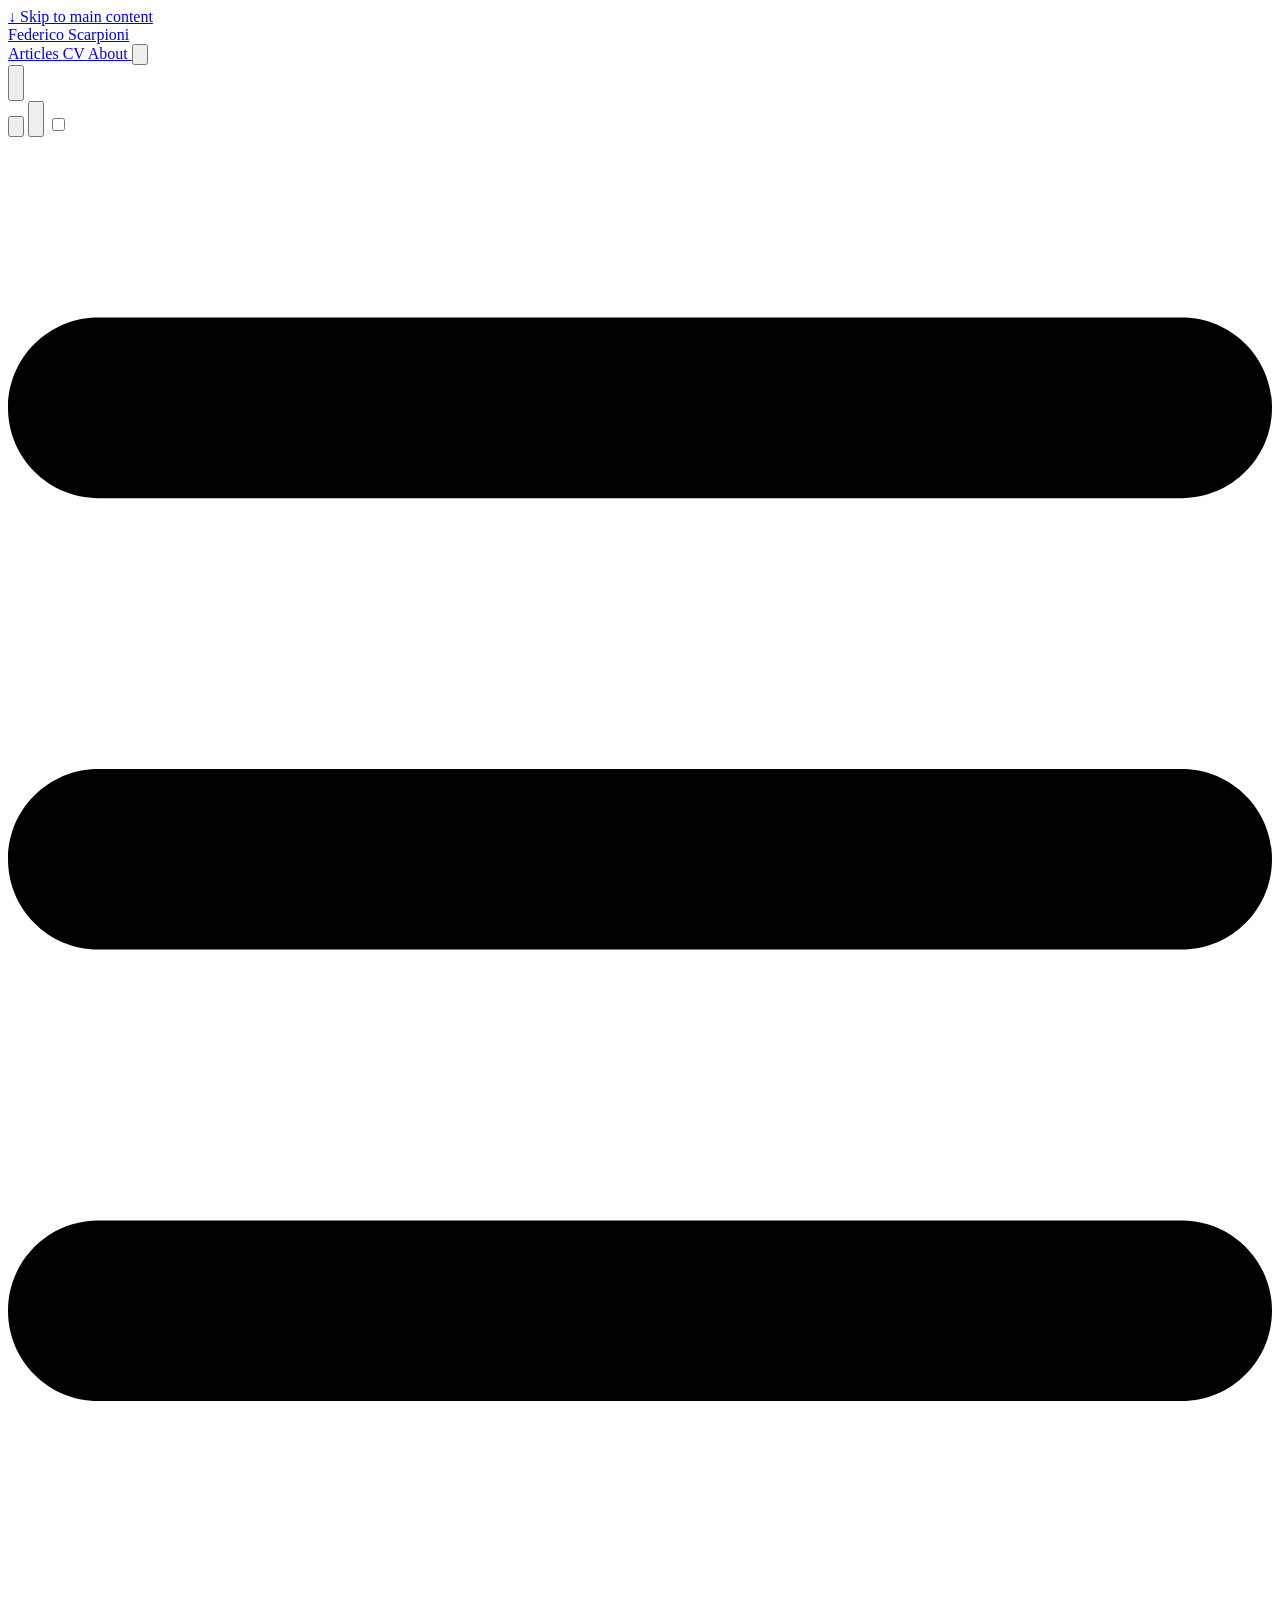
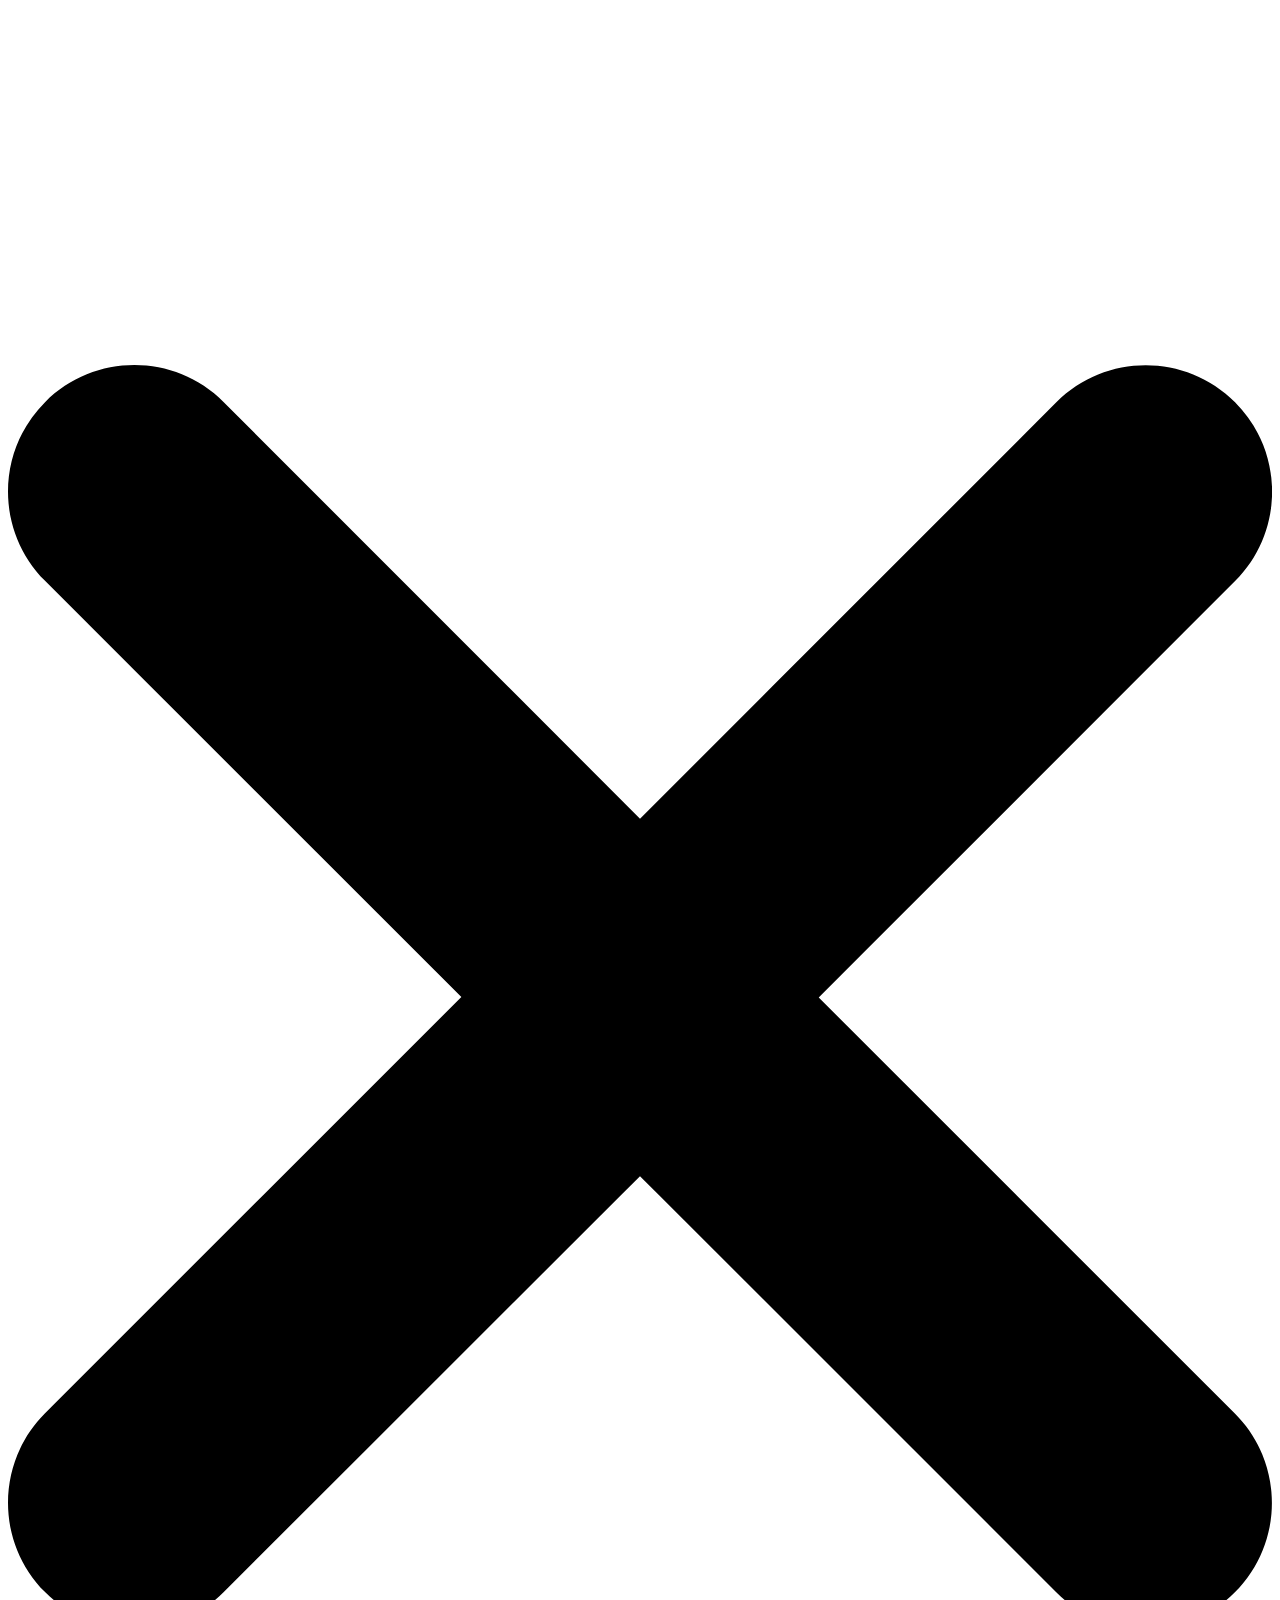
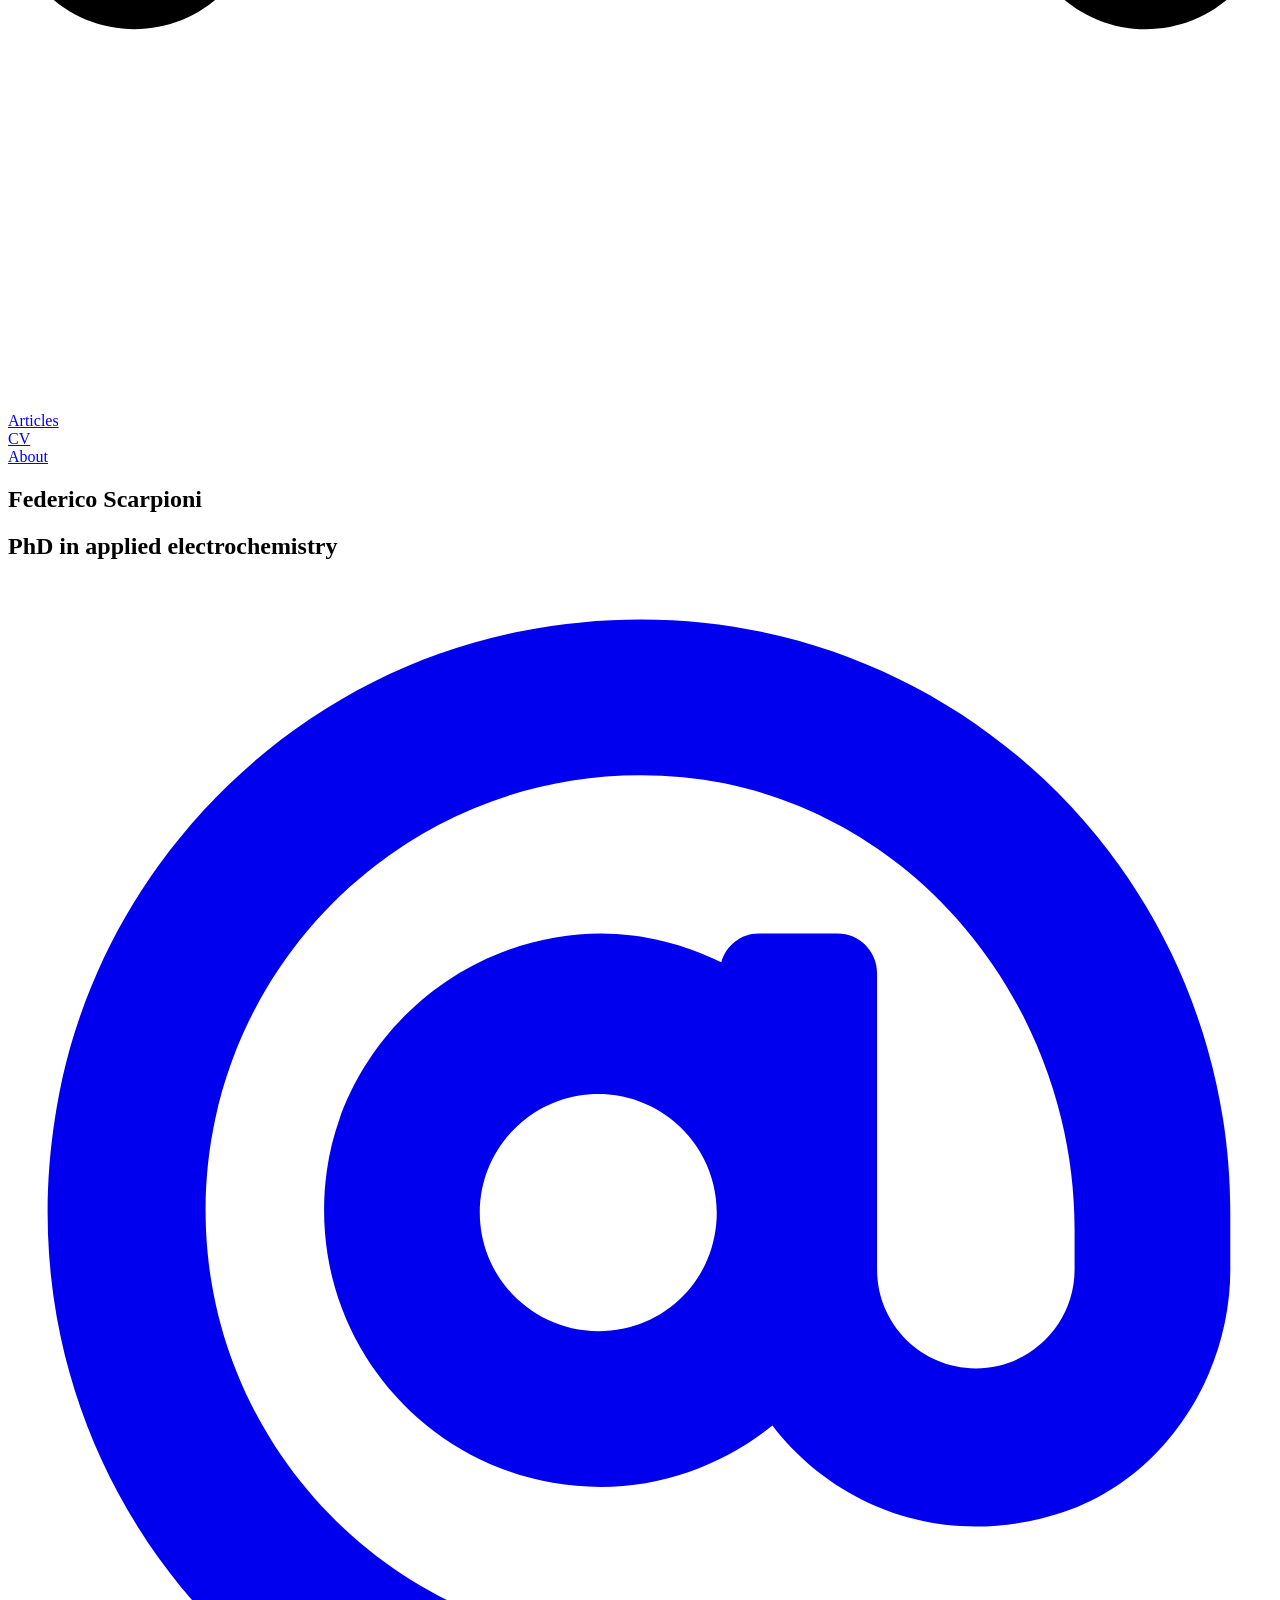
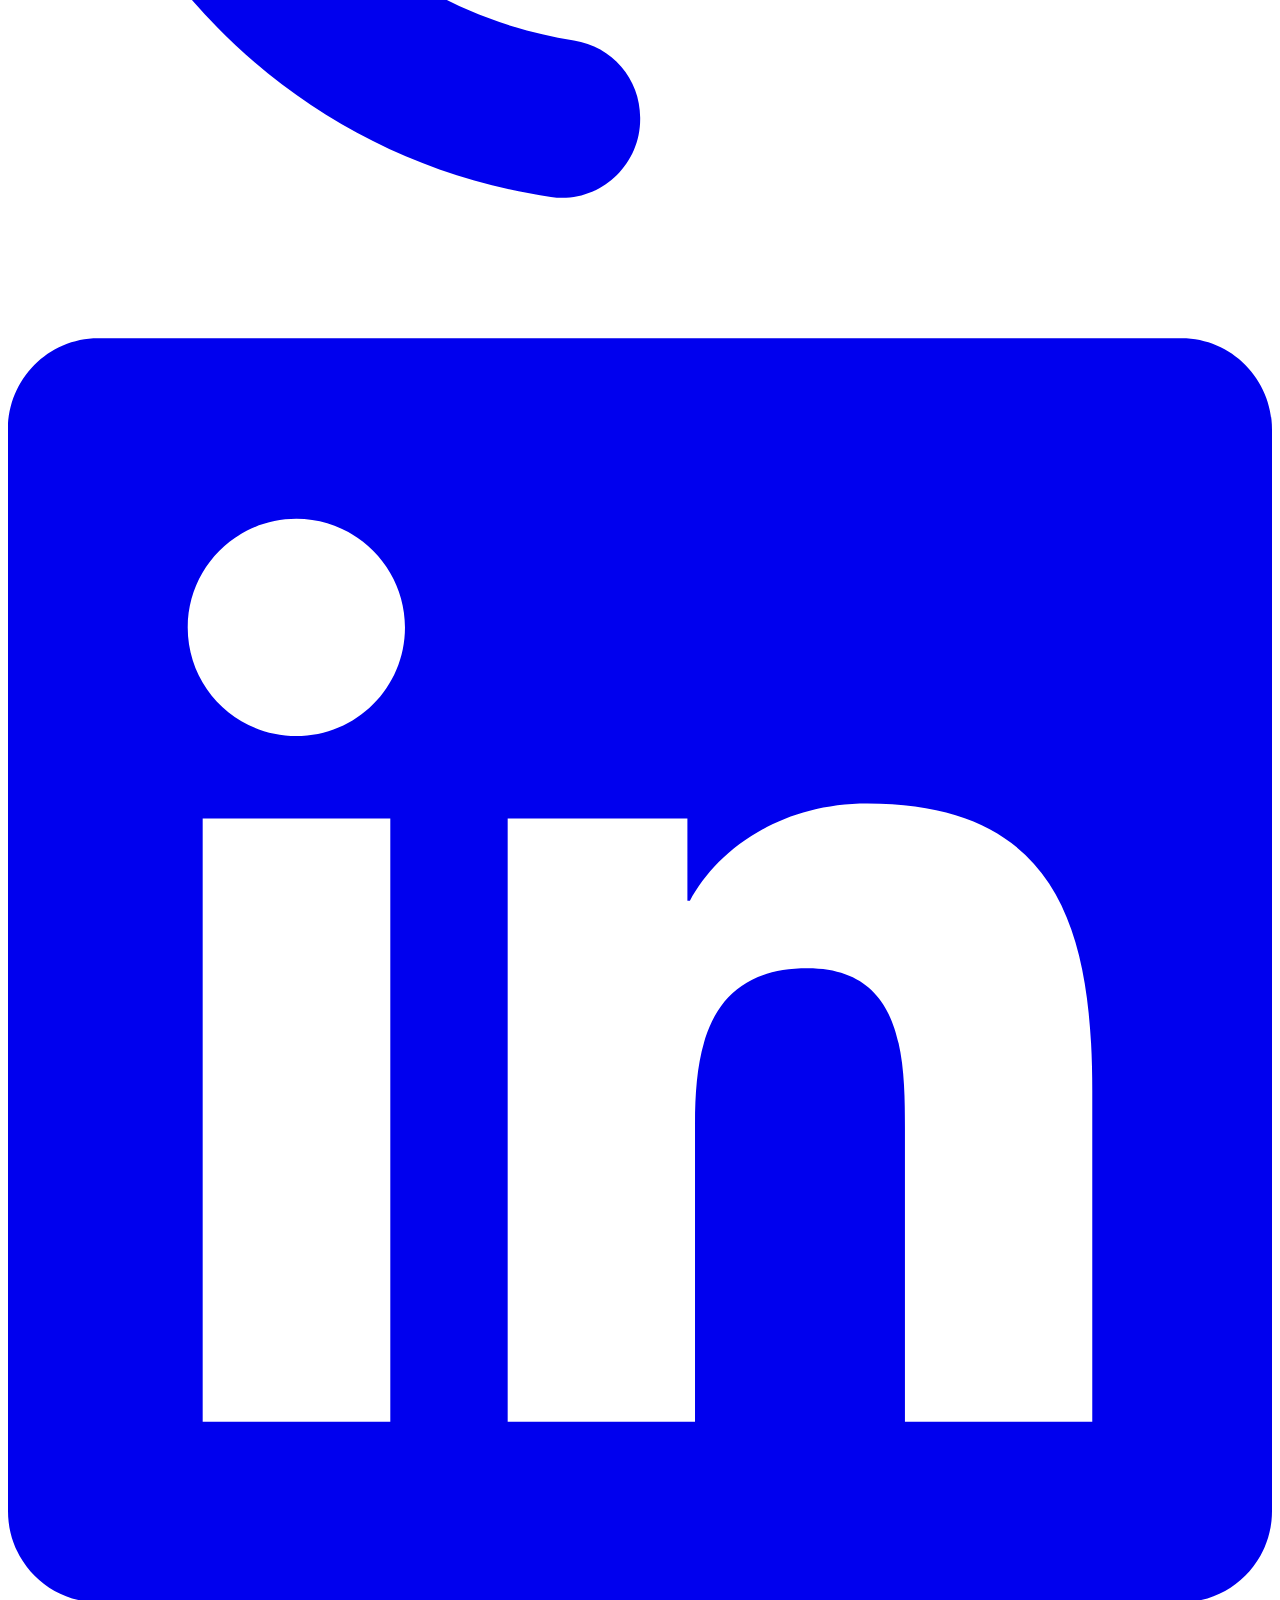
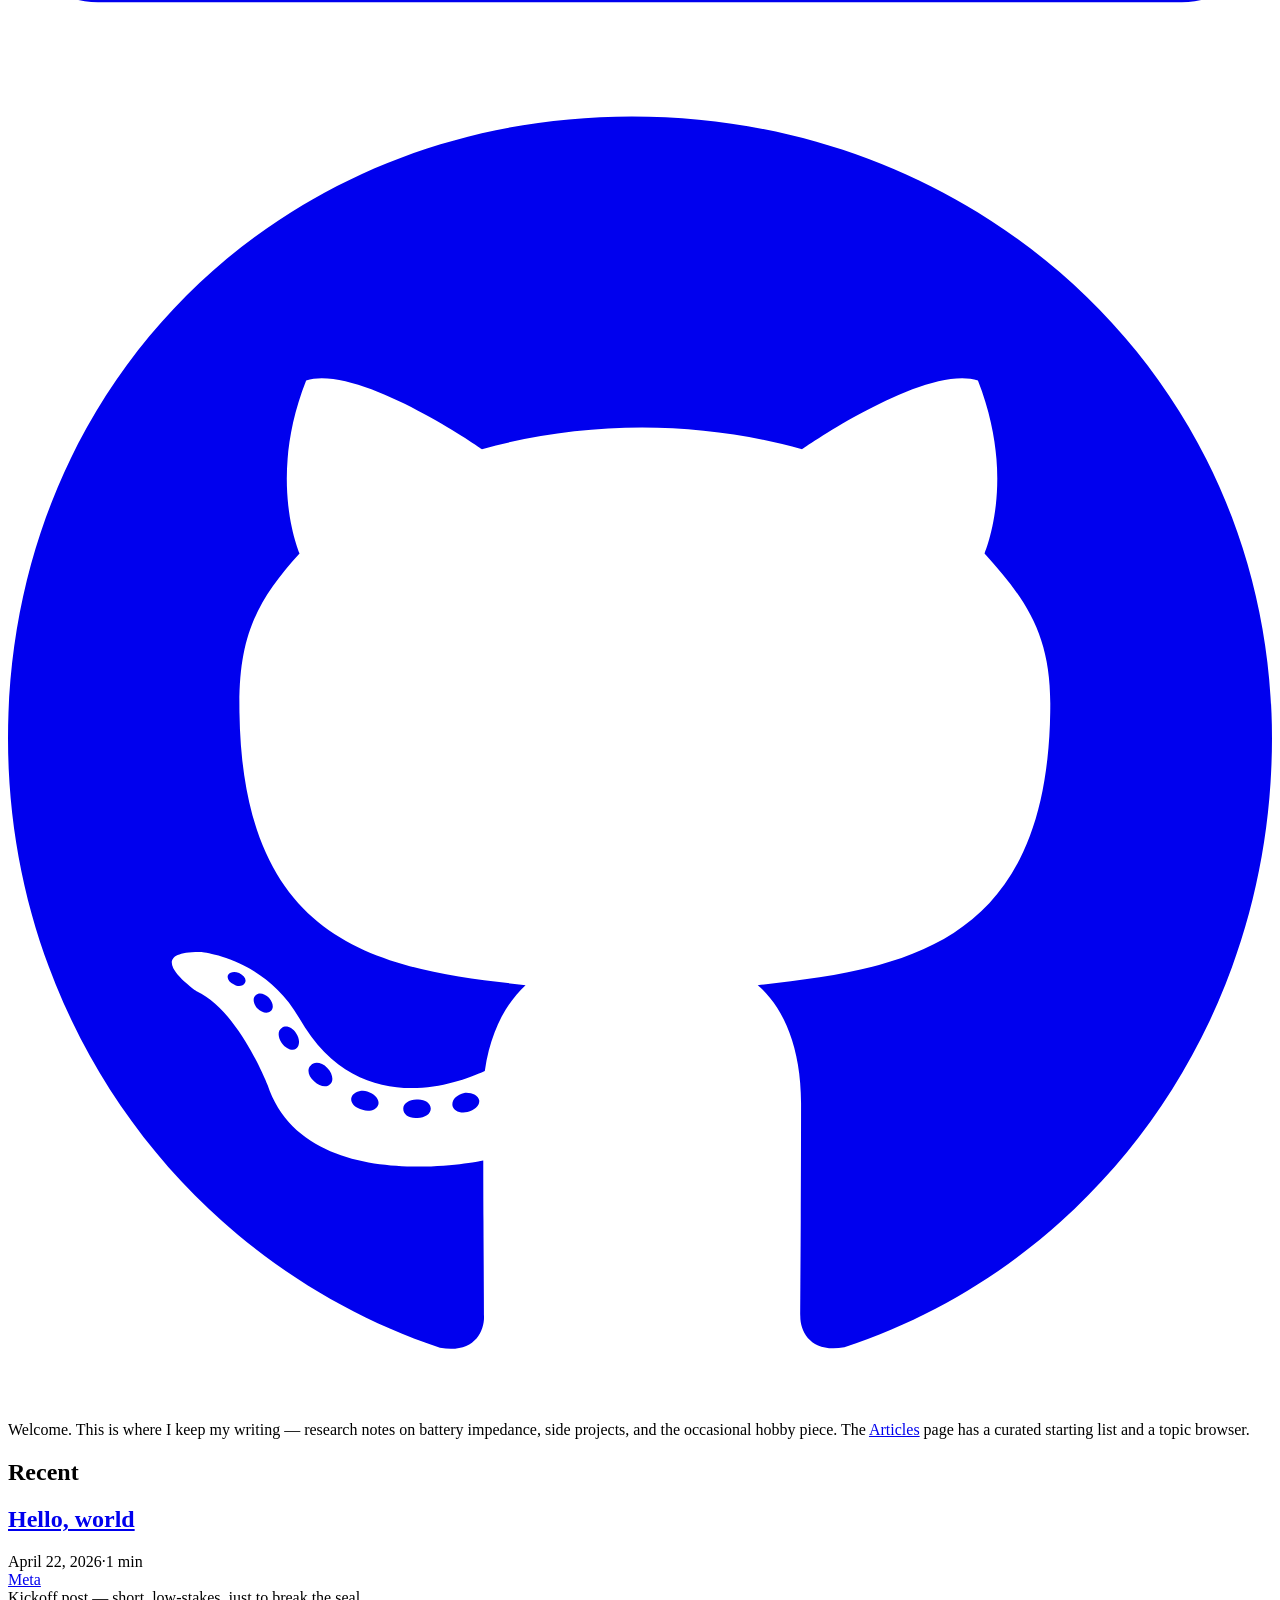
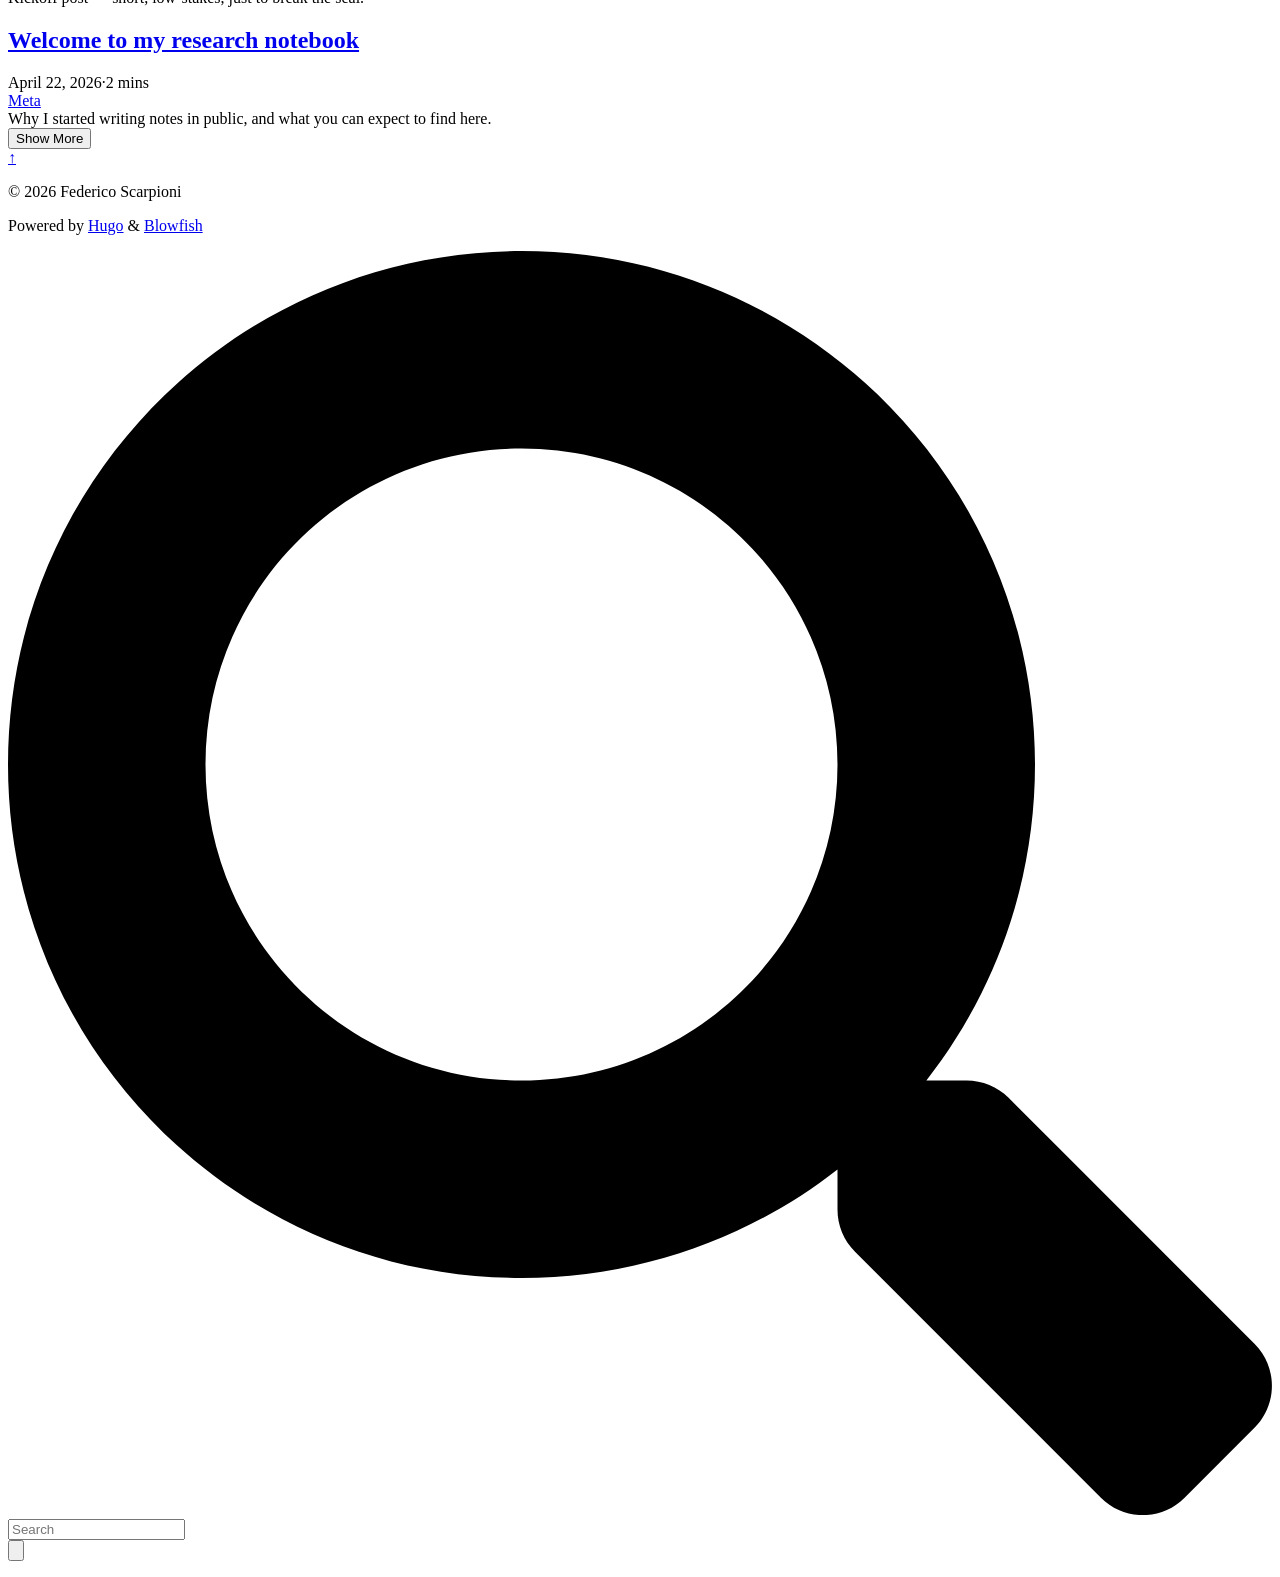
==== commit 9c8a0d8b: "Simplify to a single articles section" ====
--- a/public/index.html
+++ b/public/index.html
@@ -296,69 +296,15 @@
       
   
     <a
-      href="/professional/"
+      href="/articles/"
       
       class="flex items-center bf-icon-color-hover"
-      aria-label="Professional"
-      title="Professional">
+      aria-label="Articles"
+      title="Articles">
       
       
         <span class="text-base font-medium break-normal">
-          Professional
-        </span>
-      
-    </a>
-  
-
-    
-      
-  
-    <a
-      href="/personal/"
-      
-      class="flex items-center bf-icon-color-hover"
-      aria-label="Personal"
-      title="Personal">
-      
-      
-        <span class="text-base font-medium break-normal">
-          Personal
-        </span>
-      
-    </a>
-  
-
-    
-      
-  
-    <a
-      href="/hub/"
-      
-      class="flex items-center bf-icon-color-hover"
-      aria-label="Hub"
-      title="The Hub">
-      
-      
-        <span class="text-base font-medium break-normal">
-          Hub
-        </span>
-      
-    </a>
-  
-
-    
-      
-  
-    <a
-      href="/tags/"
-      
-      class="flex items-center bf-icon-color-hover"
-      aria-label="Tags"
-      title="Tags">
-      
-      
-        <span class="text-base font-medium break-normal">
-          Tags
+          Articles
         </span>
       
     </a>
@@ -496,64 +442,13 @@
     
     <div class="px-2">
       <a
-        href="/professional/"
-        aria-label="Professional"
+        href="/articles/"
+        aria-label="Articles"
         
         class="flex items-center gap-4 group bf-icon-color-hover text-neutral-700 dark:text-neutral-200">
         
-        <span title="Professional" class="text-2xl font-bold tracking-tight">
-          Professional
-        </span>
-        
-      </a>
-
-      
-    </div>
-  
-    
-    <div class="px-2">
-      <a
-        href="/personal/"
-        aria-label="Personal"
-        
-        class="flex items-center gap-4 group bf-icon-color-hover text-neutral-700 dark:text-neutral-200">
-        
-        <span title="Personal" class="text-2xl font-bold tracking-tight">
-          Personal
-        </span>
-        
-      </a>
-
-      
-    </div>
-  
-    
-    <div class="px-2">
-      <a
-        href="/hub/"
-        aria-label="Hub"
-        
-        class="flex items-center gap-4 group bf-icon-color-hover text-neutral-700 dark:text-neutral-200">
-        
-        <span title="The Hub" class="text-2xl font-bold tracking-tight">
-          Hub
-        </span>
-        
-      </a>
-
-      
-    </div>
-  
-    
-    <div class="px-2">
-      <a
-        href="/tags/"
-        aria-label="Tags"
-        
-        class="flex items-center gap-4 group bf-icon-color-hover text-neutral-700 dark:text-neutral-200">
-        
-        <span title="Tags" class="text-2xl font-bold tracking-tight">
-          Tags
+        <span title="Articles" class="text-2xl font-bold tracking-tight">
+          Articles
         </span>
         
       </a>
@@ -696,7 +591,7 @@
 
     </div>
   </header>
-  <section class="prose dark:prose-invert w-full"><p>Welcome. This is where I keep my writing: <a href="/professional/" >professional notes</a> from my research on battery impedance, and <a href="/personal/" >hobby pieces</a> on things I find interesting. If you want a curated starting point, try the <a href="/hub/" >hub</a>.</p>
+  <section class="prose dark:prose-invert w-full"><p>Welcome. This is where I keep my writing — research notes on battery impedance, side projects, and the occasional hobby piece. The <a href="/articles/" >Articles</a> page has a curated starting list and a topic browser.</p>
 </section>
 </article>
 <section>
@@ -763,7 +658,7 @@
     <header>
       <a
         
-          href="/personal/hello-world/"
+          href="/articles/hello-world/"
         
         class="not-prose before:absolute before:inset-0 decoration-primary-500 dark:text-neutral text-xl font-bold text-neutral-800 hover:underline hover:underline-offset-2">
         <h2>
@@ -865,7 +760,7 @@
     </div>
     
       <div class="article-link__summary prose dark:prose-invert mt-1 line-clamp-5">
-        Kickoff post for the personal section.
+        Kickoff post — short, low-stakes, just to break the seal.
       </div>
     
   </div>
@@ -921,7 +816,7 @@
     <header>
       <a
         
-          href="/professional/welcome-to-my-research-notebook/"
+          href="/articles/welcome-to-my-research-notebook/"
         
         class="not-prose before:absolute before:inset-0 decoration-primary-500 dark:text-neutral text-xl font-bold text-neutral-800 hover:underline hover:underline-offset-2">
         <h2>
@@ -989,34 +884,6 @@
     <div class="flex flex-row flex-wrap items-center">
       
         
-          
-            
-              
-                <a class="relative mt-[0.5rem] me-2" href="/categories/research/">
-                  
-                  <span class="flex cursor-pointer">
-  
-  
-  
-    
-    
-  
-  
-    <span
-      class="rounded-md border border-primary-400 px-1 py-[1px] text-xs font-normal text-primary-700 dark:border-primary-600 dark:text-primary-400">
-  
-    Research
-  </span>
-</span>
-
-                </a>
-              
-            
-            
-              
-            
-          
-        
       
         
           
@@ -1042,28 +909,6 @@
               
             
           
-            
-              
-            
-            
-              
-                <a class="relative mt-[0.5rem] me-2" href="/tags/hub/">
-                  <span class="flex cursor-pointer">
-  
-  
-  
-  
-    <span
-      class="rounded-md border border-primary-400 px-1 py-[1px] text-xs font-normal text-primary-700 dark:border-primary-600 dark:text-primary-400">
-  
-    Hub
-  </span>
-</span>
-
-                </a>
-              
-            
-          
         
       
     </div>
@@ -1090,7 +935,7 @@
       
     
     <div class="mt-10 flex justify-center">
-      <a href="/professional/">
+      <a href="/articles/">
         <button
           class="bg-transparent hover:text-primary-500 prose dark:prose-invert font-semibold py-2 px-4 border border-primary-500 hover:border-transparent rounded">
           Show More
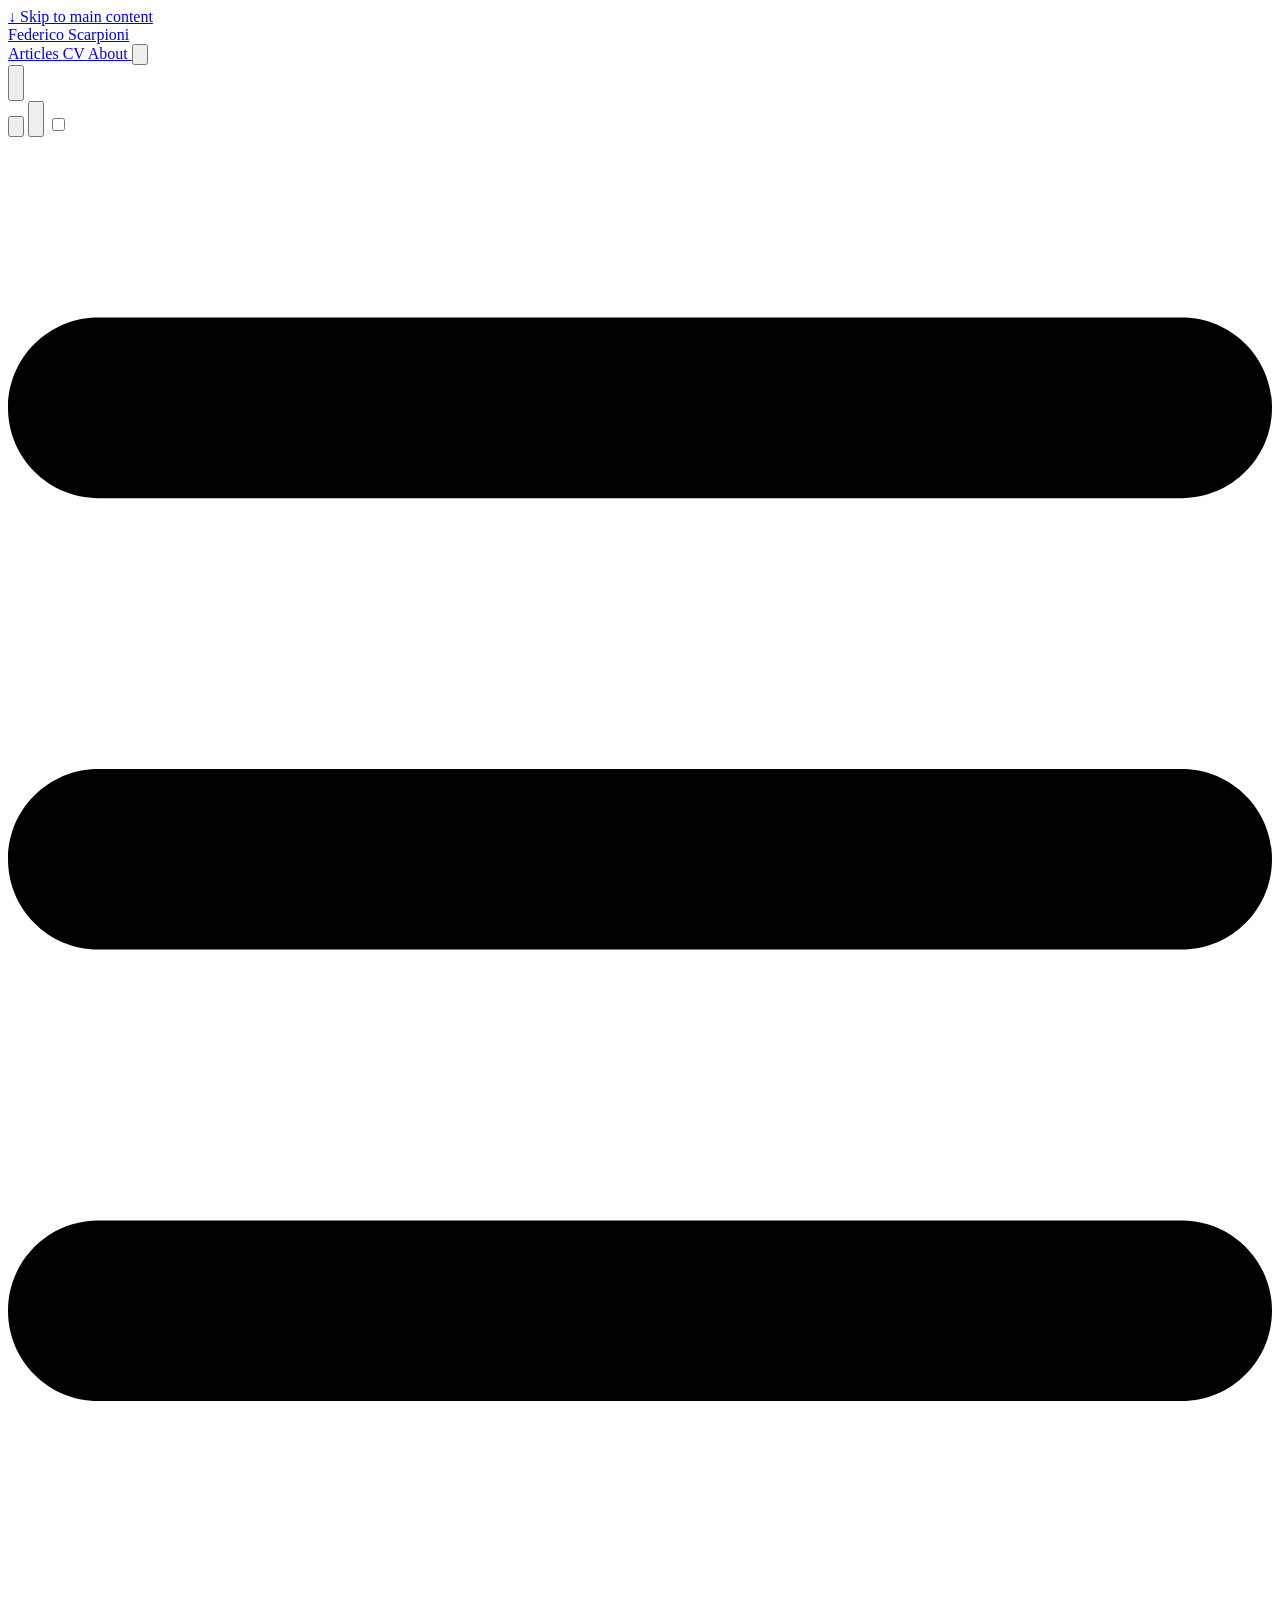
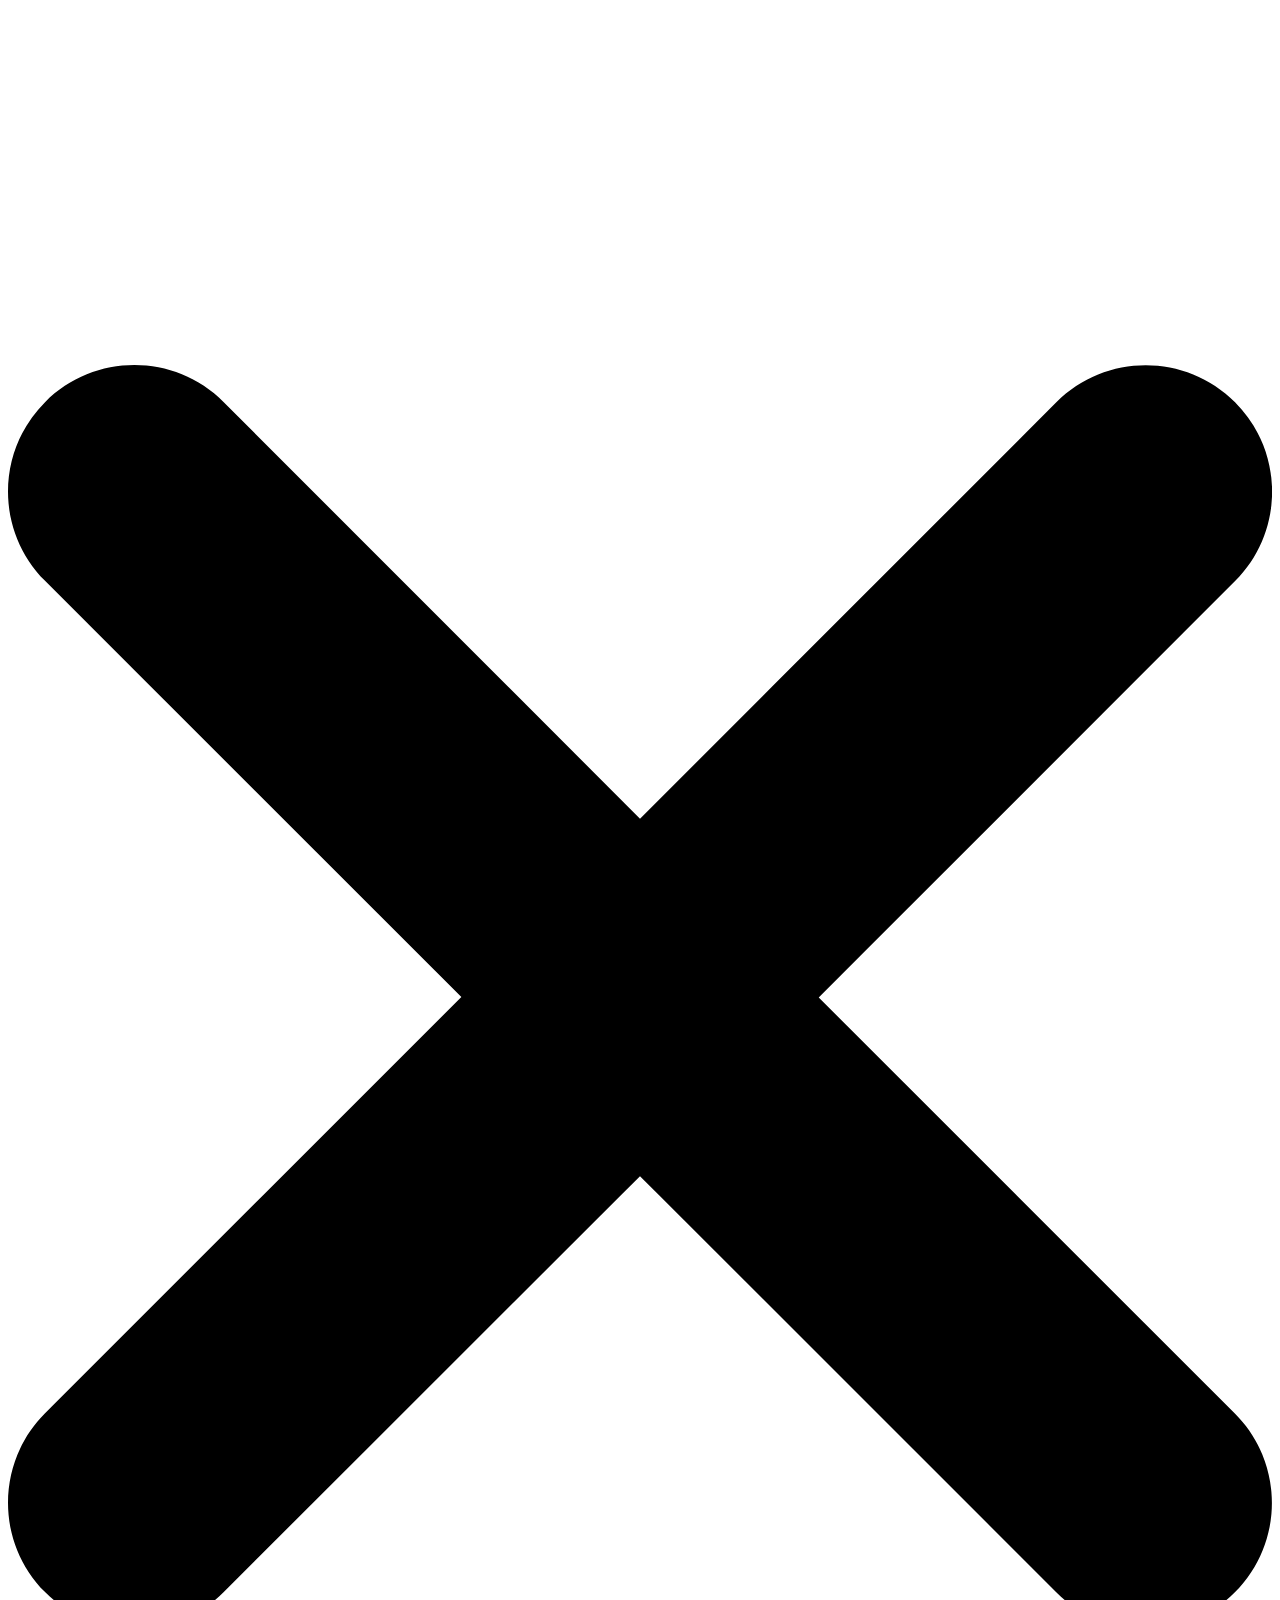
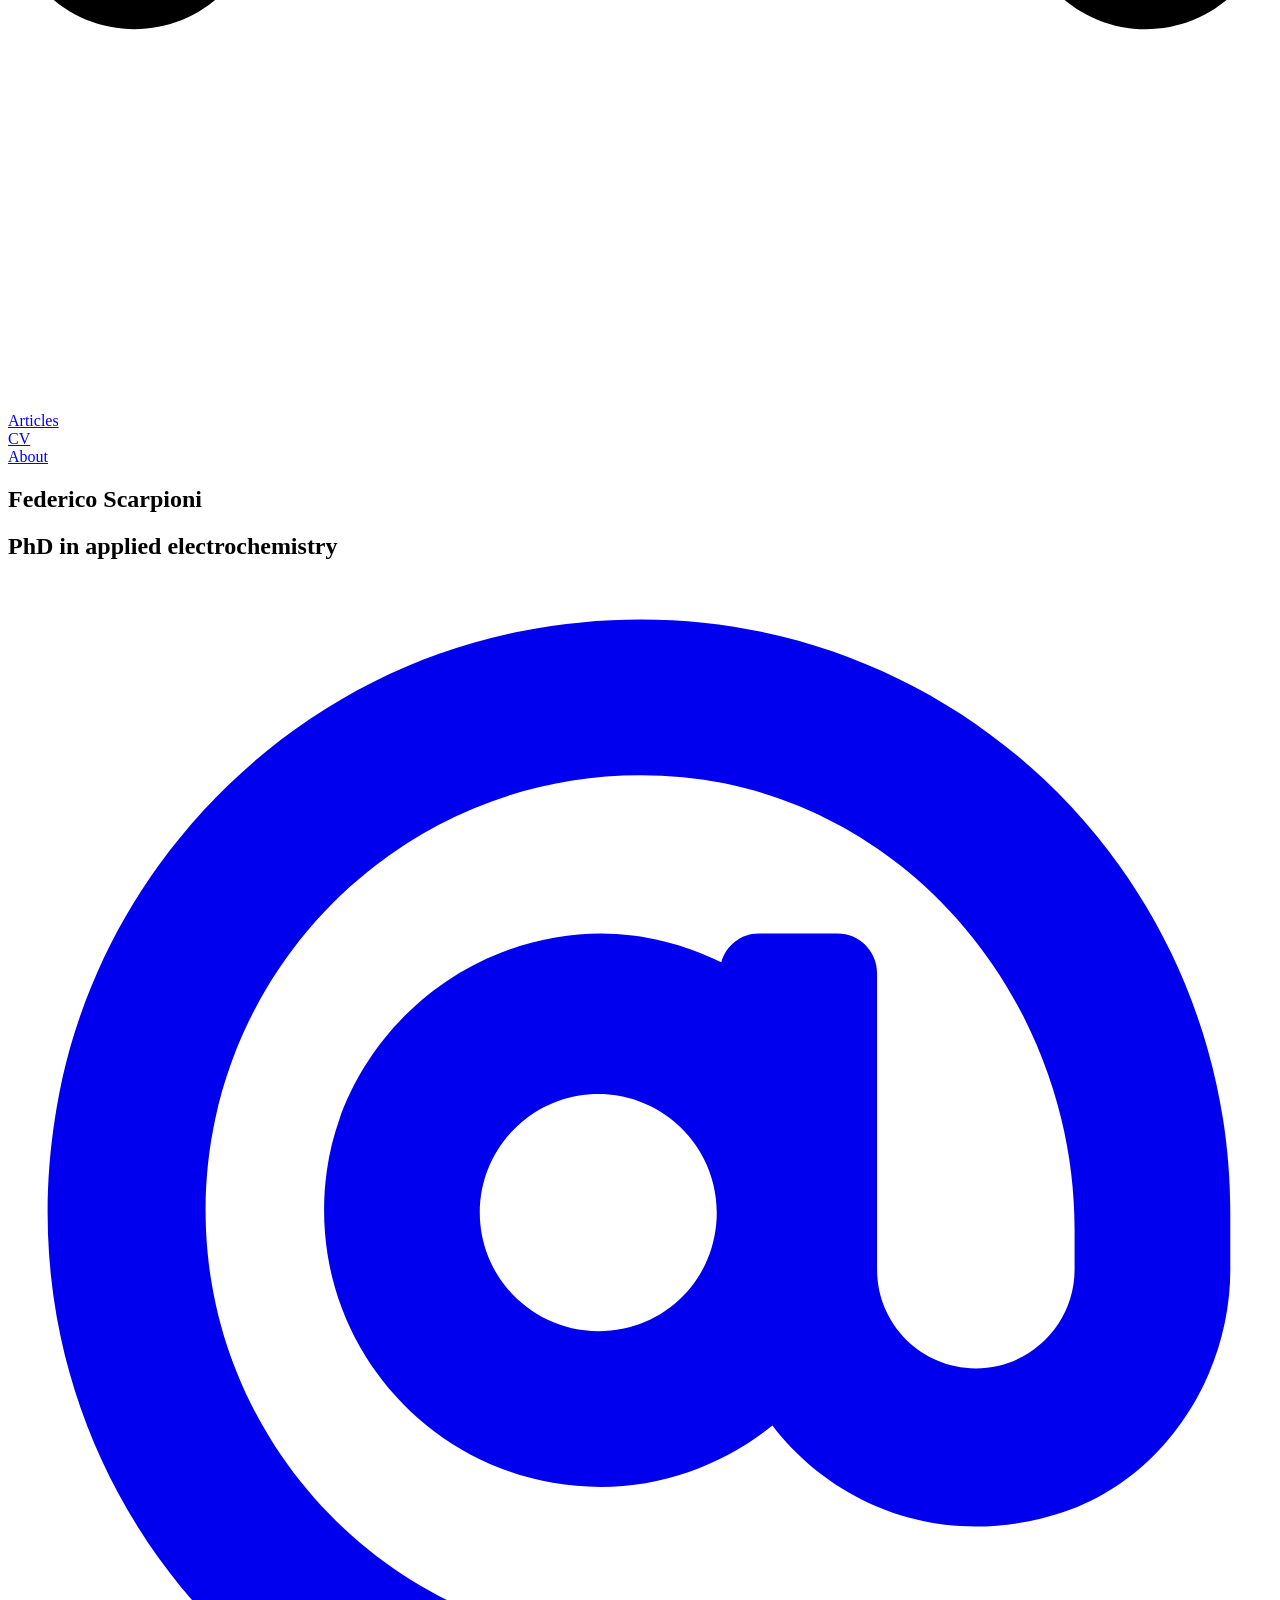
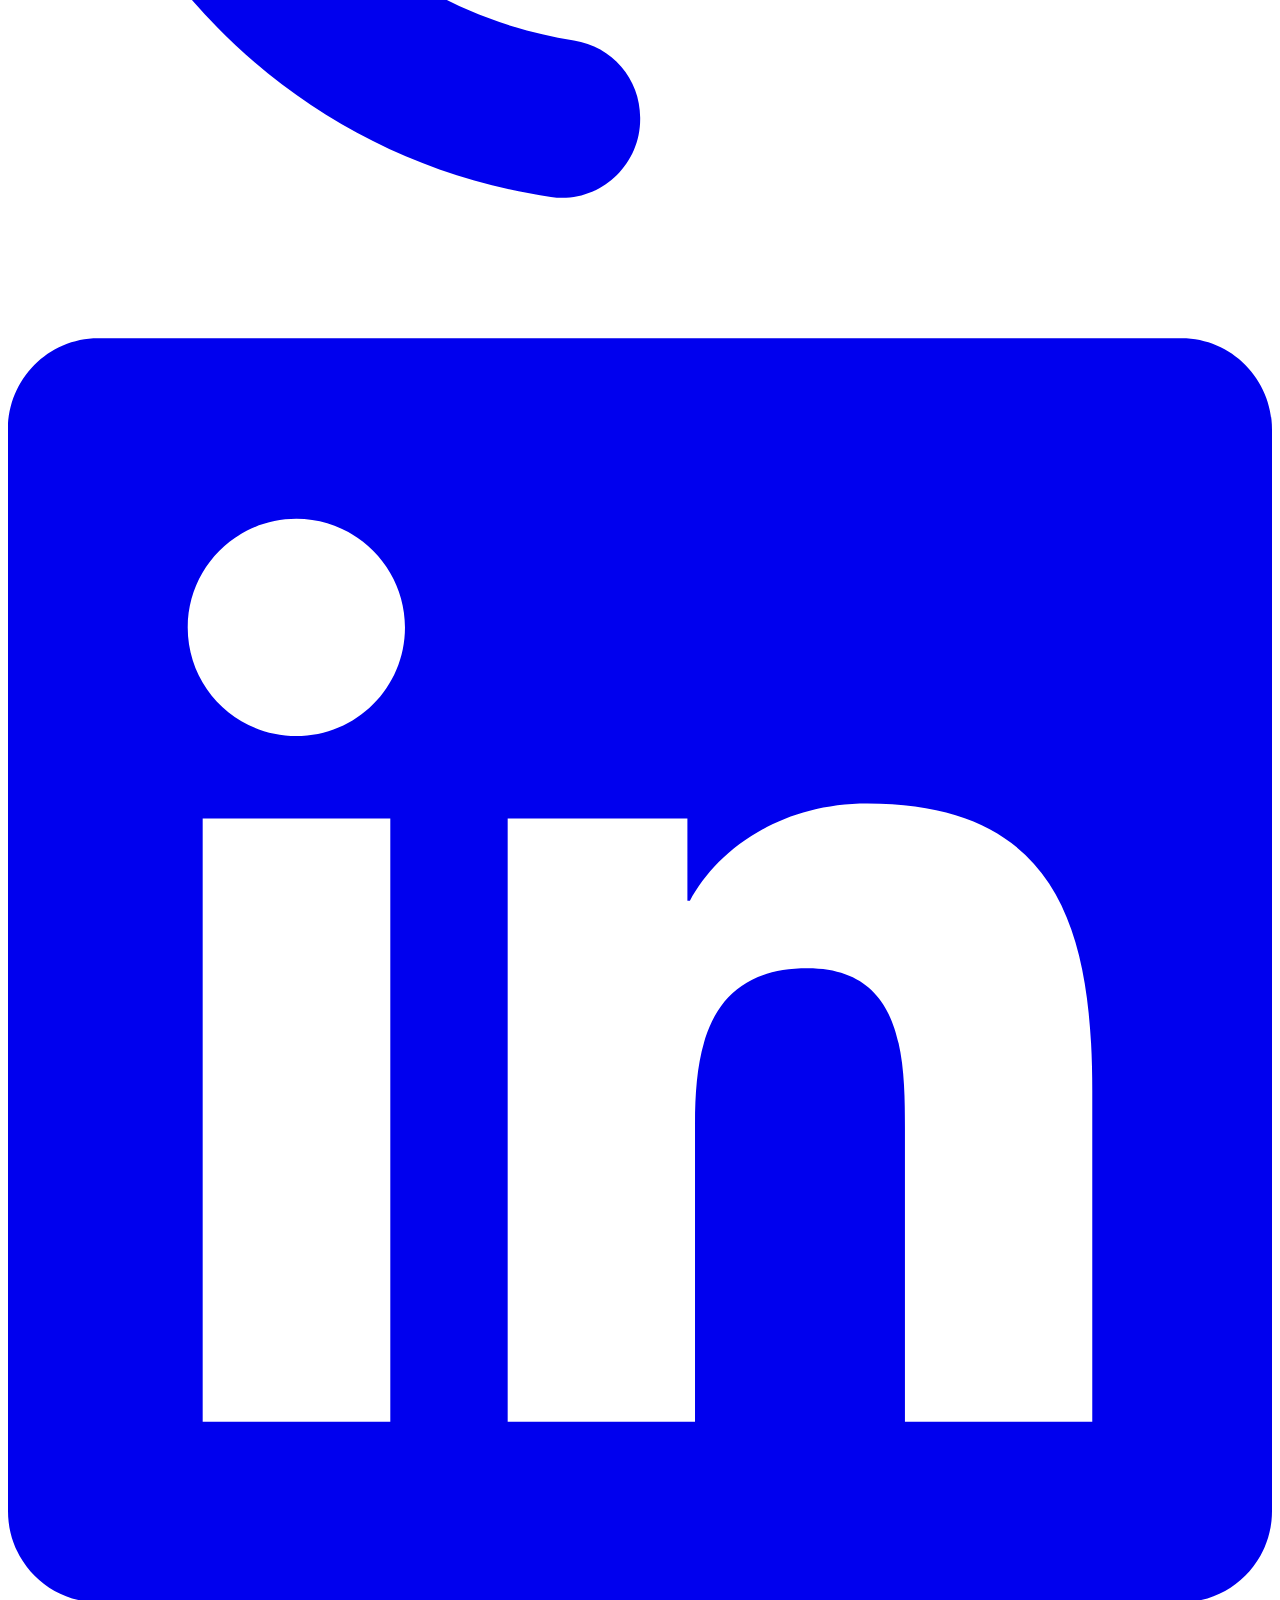
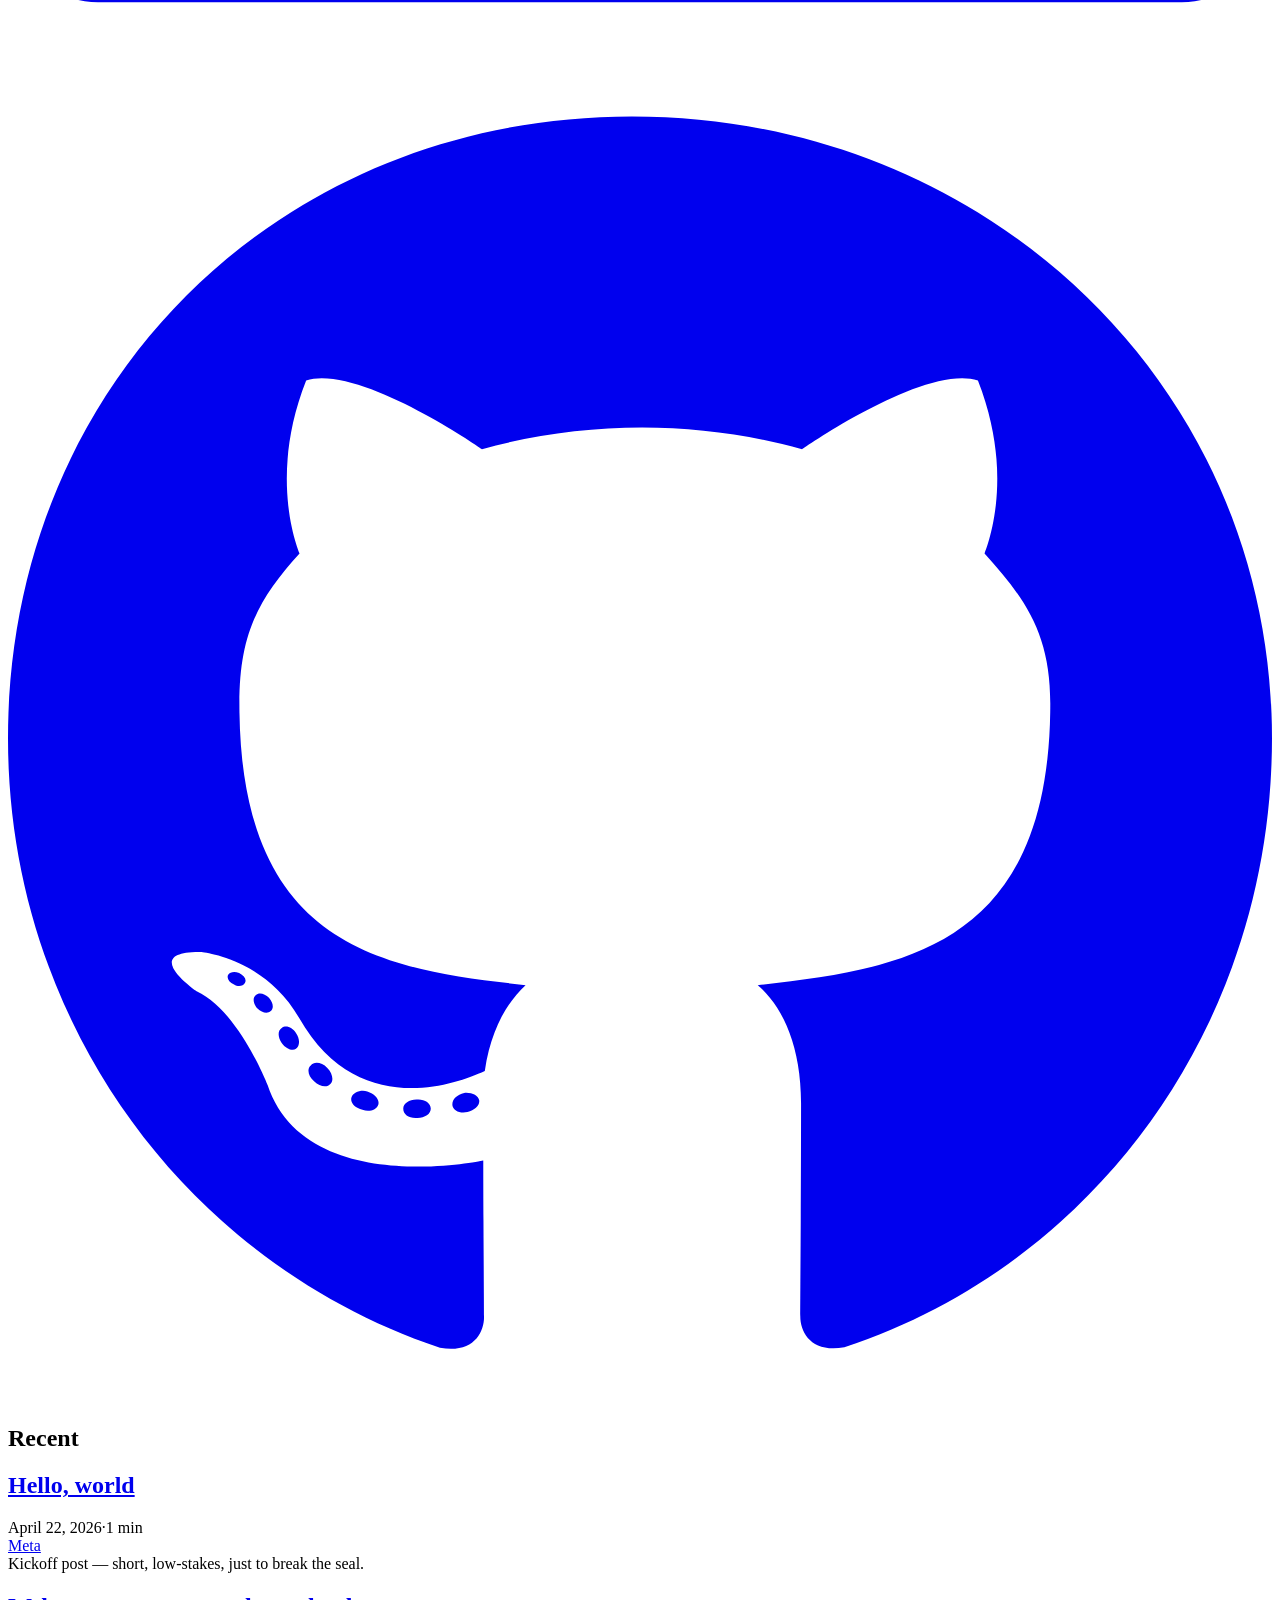
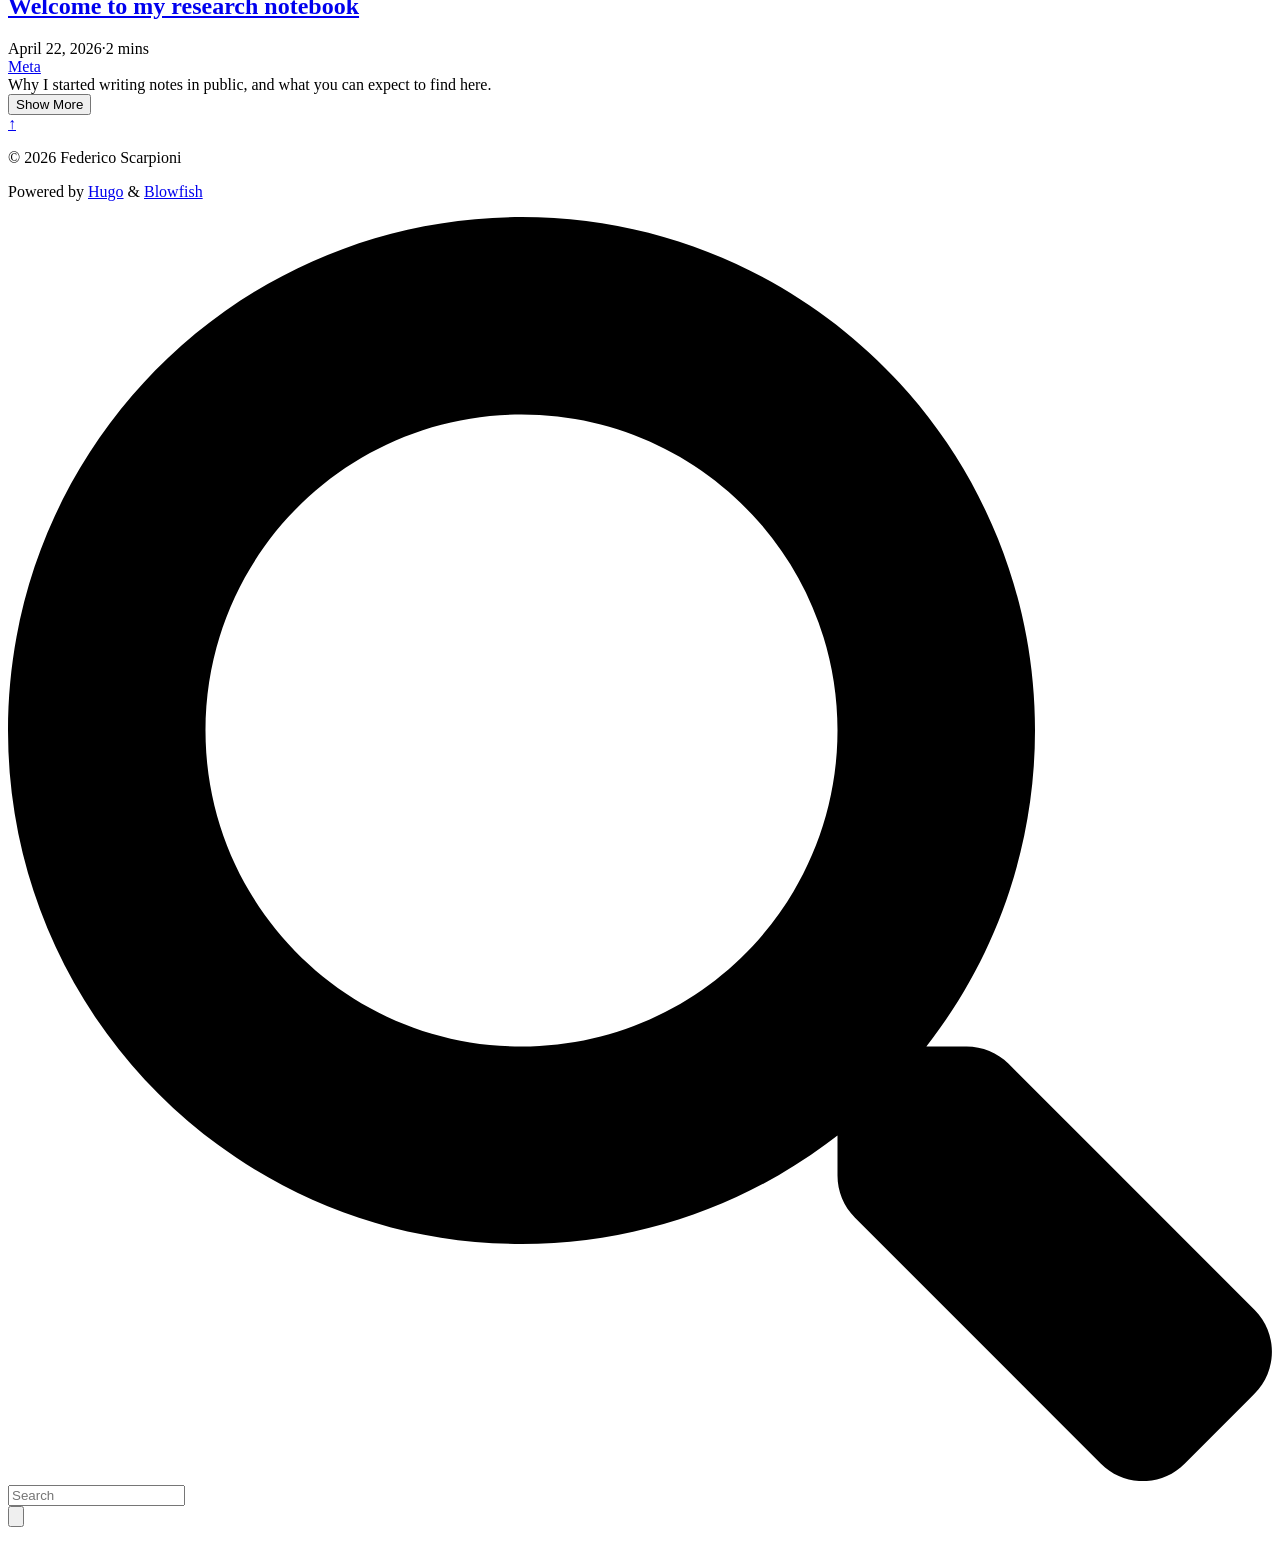
==== commit d88fd1f1: "Updated hugo" ====
--- a/public/index.html
+++ b/public/index.html
@@ -5,7 +5,7 @@
   class="scroll-smooth"
   data-default-appearance="auto"
   data-auto-appearance="true"><head>
-	<meta name="generator" content="Hugo 0.160.1"><script src="/livereload.js?mindelay=10&amp;v=2&amp;port=1313&amp;path=livereload" data-no-instant defer></script>
+	<meta name="generator" content="Hugo 0.161.1"><script src="/livereload.js?mindelay=10&amp;v=2&amp;port=1313&amp;path=livereload" data-no-instant defer></script>
   <meta charset="utf-8">
   
     <meta http-equiv="content-language" content="en">
@@ -22,7 +22,7 @@
 
   
   
-    <meta name="description" content="Research notes and side projects.">
+    <meta name="description" content="Battery engineer specialized in operando impedance spectroscopy">
   
   
   
@@ -65,14 +65,14 @@
   <meta property="og:url" content="http://localhost:1313/">
   <meta property="og:site_name" content="Federico Scarpioni">
   <meta property="og:title" content="Federico Scarpioni">
-  <meta property="og:description" content="Research notes and side projects.">
+  <meta property="og:description" content="Battery engineer specialized in operando impedance spectroscopy">
   <meta property="og:locale" content="en">
   <meta property="og:type" content="website">
 
   
   <meta name="twitter:card" content="summary">
   <meta name="twitter:title" content="Federico Scarpioni">
-  <meta name="twitter:description" content="Research notes and side projects.">
+  <meta name="twitter:description" content="Battery engineer specialized in operando impedance spectroscopy">
 
   
   
@@ -591,8 +591,7 @@
 
     </div>
   </header>
-  <section class="prose dark:prose-invert w-full"><p>Welcome. This is where I keep my writing — research notes on battery impedance, side projects, and the occasional hobby piece. The <a href="/articles/" >Articles</a> page has a curated starting list and a topic browser.</p>
-</section>
+  <section class="prose dark:prose-invert w-full"></section>
 </article>
 <section>
   
